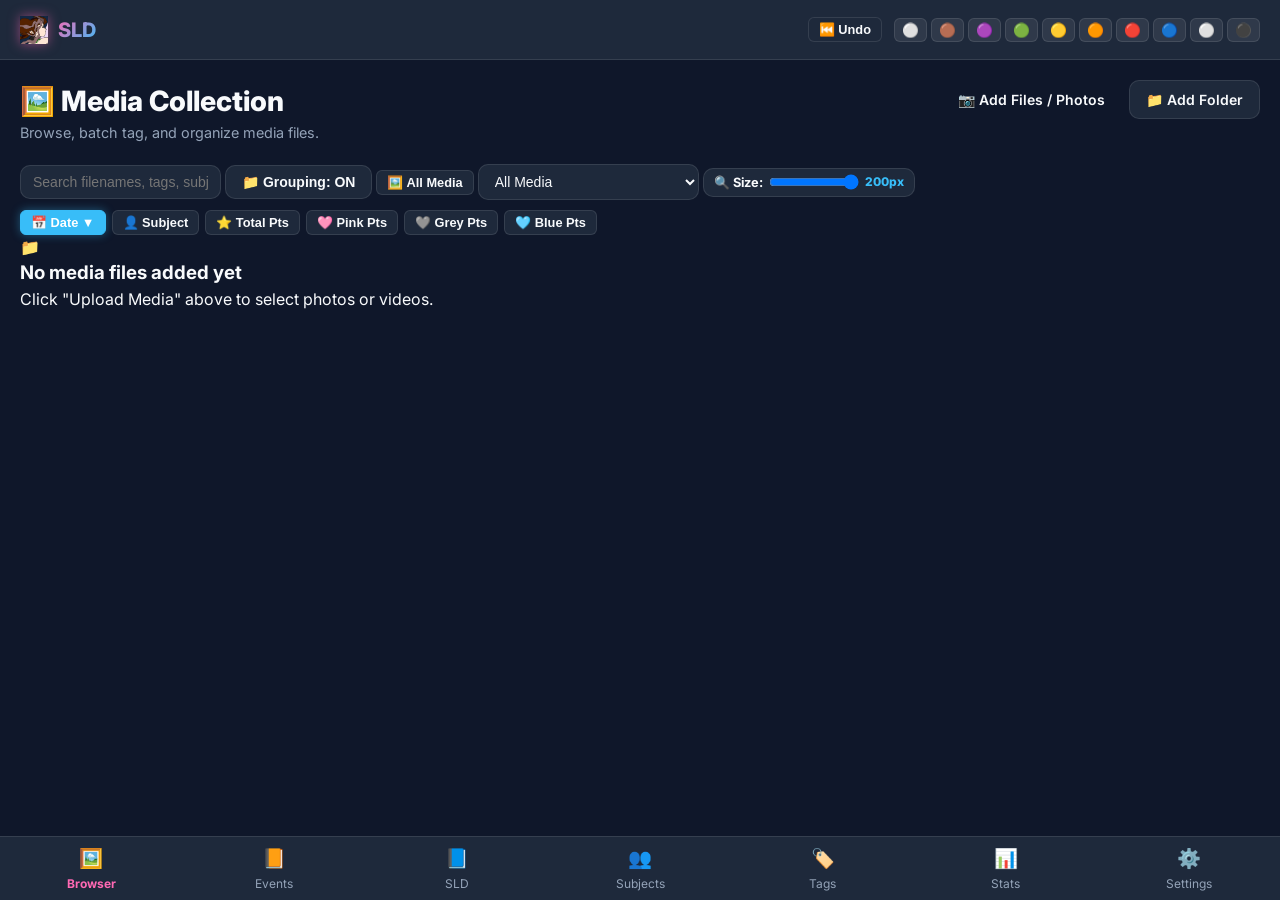
==== index.html @ c41dcfd6 "Bind Spacebar to video play/pause toggle in Lightbox, add Add Files/Photos picker for mobile uploadi" ====
<!DOCTYPE html>
<html lang="en" data-theme="dark">
<head>
  <meta charset="UTF-8">
  <meta name="viewport" content="width=device-width, initial-scale=1.0">
  <title>SLD</title>
  <link rel="icon" type="image/png" href="media/title-icon.png">
  <link rel="manifest" href="manifest.json">
  <meta name="theme-color" content="#0f172a">

  <!-- Google Fonts (Inter) -->
  <link rel="preconnect" href="https://fonts.googleapis.com">
  <link rel="preconnect" href="https://fonts.gstatic.com" crossorigin>
  <link href="https://fonts.googleapis.com/css2?family=Inter:wght@400;500;600;700;800&display=swap" rel="stylesheet">

  <!-- Cropper.js CSS & JS -->
  <link rel="stylesheet" href="https://cdnjs.cloudflare.com/ajax/libs/cropperjs/1.6.1/cropper.min.css">
  <script src="https://cdnjs.cloudflare.com/ajax/libs/cropperjs/1.6.1/cropper.min.js"></script>

  <!-- JSZip -->
  <script src="https://cdnjs.cloudflare.com/ajax/libs/jszip/3.10.1/jszip.min.js"></script>

  <!-- Plotly.js -->
  <script src="https://cdn.plot.ly/plotly-2.27.0.min.js"></script>

  <!-- Application Stylesheet -->
  <link rel="stylesheet" href="css/styles.css">
</head>
<body>

  <!-- Fast 0.5s Attractive Splash Screen Overlay -->
  <div id="splashScreen" class="splash-screen">
    <div class="splash-bg-blur">
      <video src="media/splash-video.mp4" autoplay loop muted playsinline class="splash-bg-video"></video>
    </div>
    <div class="splash-content">
      <img src="media/title-icon.png" class="splash-logo-img" alt="SLD Logo" onerror="this.style.display='none'">
      <div class="splash-title">SLD</div>
      <div class="splash-subtitle">Sex, Love, Dreams</div>
    </div>
  </div>

  <!-- App Header -->
  <header class="app-header">
    <div class="brand-container" id="headerBrandLogo" style="cursor:pointer;" title="SLD Home & Splash Screen">
      <img src="media/title-icon.png" class="brand-logo-img" alt="SLD" style="width:28px; height:28px; object-fit:contain; filter:drop-shadow(0 0 6px rgba(255,105,180,0.5));" onerror="this.onerror=null; this.replaceWith(document.createTextNode('💦'));">
      <div class="brand-title">SLD</div>
    </div>
    <div style="display:flex; align-items:center; gap:12px;">
      <button class="btn btn-secondary btn-sm" id="globalUndoBtn" title="Undo Last Action">⏮️ Undo</button>
      <div id="headerGroupFiltersContainer" style="display:flex; gap:4px; align-items:center;"></div>
    </div>
  </header>

  <!-- Main Content Body -->
  <main class="main-content">

    <!-- 1. MEDIA BROWSER VIEW -->
    <section id="mediaBrowserView" class="view-page active">
      <div class="page-header">
        <div class="page-title-group">
          <h1>🖼️ Media Collection</h1>
          <p>Browse, batch tag, and organize media files.</p>
        </div>
        <div class="page-actions" style="display:flex; gap:8px; flex-wrap:wrap;">
          <label class="btn btn-accent-blue" style="cursor:pointer;" title="Upload individual photos and videos (Works on Mobile & Desktop)">
            📷 Add Files / Photos
            <input type="file" id="mediaFileInput" multiple accept="image/*,video/*" style="display:none;">
          </label>
          <label class="btn btn-secondary" style="cursor:pointer;" title="Upload an entire directory folder (Desktop browsers only)">
            📁 Add Folder
            <input type="file" id="mediaFolderInput" webkitdirectory directory multiple style="display:none;">
          </label>
        </div>
      </div>

      <!-- Media Toolbar Search, Filter & Sort -->
      <div class="media-toolbar">
        <div class="search-filter-group" style="flex-wrap:wrap;">
          <input type="text" id="mediaSearchInput" class="input-text" placeholder="Search filenames, tags, subjects..." style="flex:1; min-width:200px;">
          <button class="btn btn-secondary" id="toggleMediaGroupBtn" title="Toggle grouping by Subject Group">📁 Grouping: ON</button>
          <button class="btn btn-secondary btn-sm" id="aiFilterToggleBtn">🖼️ All Media</button>
          <select id="mediaFilterTagSelect" class="select-input">
            <option value="all">All Media</option>
            <option value="hasBlueEvents">💦 SLD Events</option>
            <option value="pink3">🩷🥇 (3 Pink Hearts)</option>
            <option value="hasSubjects">Has Subject Tags</option>
            <option value="noSubjects">Does not have Subject Tags</option>
          </select>
          <div style="display:inline-flex; align-items:center; gap:6px; background:var(--bg-secondary); border:1px solid var(--border-color); padding:4px 10px; border-radius:var(--radius-md);">
            <span style="font-size:0.8rem; font-weight:700;">🔍 Size:</span>
            <input type="range" id="globalThumbSizeSlider" min="50" max="200" step="5" value="200" style="width:90px; cursor:pointer;">
            <span id="globalThumbSizeVal" style="font-size:0.75rem; font-weight:800; min-width:38px; color:var(--accent-blue);">200px</span>
          </div>
        </div>
        <!-- 3-Deep Cascade Sort Toggle Buttons -->
        <div id="mediaSortButtonsToolbar" style="display:flex; flex-wrap:wrap; gap:6px; margin-top:10px;">
          <button type="button" class="btn btn-secondary btn-sm sort-toggle-btn" data-key="date">📅 Date</button>
          <button type="button" class="btn btn-secondary btn-sm sort-toggle-btn" data-key="subject">👤 Subject</button>
          <button type="button" class="btn btn-secondary btn-sm sort-toggle-btn" data-key="totalPts">⭐ Total Pts</button>
          <button type="button" class="btn btn-secondary btn-sm sort-toggle-btn" data-key="pinkPts">🩷 Pink Pts</button>
          <button type="button" class="btn btn-secondary btn-sm sort-toggle-btn" data-key="greyPts">🩶 Grey Pts</button>
          <button type="button" class="btn btn-secondary btn-sm sort-toggle-btn" data-key="bluePts">🩵 Blue Pts</button>
        </div>
      </div>

      <!-- Sticky Multi-Selection Floating Action Bar with Inline Tagging -->
      <div id="selectionBanner" class="selection-banner-sticky" style="display:none; flex-direction:column; gap:10px; width:95%; max-width:1100px;">
        <div style="display:flex; align-items:center; justify-content:space-between; width:100%; flex-wrap:wrap; gap:8px;">
          <span id="selectedCount" style="font-weight:800; font-size:0.95rem;">0 file(s) selected</span>
          <div class="selection-actions" style="display:flex; align-items:center; gap:8px;">
            <button class="btn btn-secondary btn-sm" id="toggleSelectionAiBtn">🤖 AI</button>
            <div class="dropdown-container" id="mediaBatchMenuContainer" style="position:relative;">
              <button class="btn btn-secondary btn-sm" id="mediaBatchMenuBtn">•••</button>
              <div class="dropdown-menu" id="mediaBatchDropdown" style="display:none; position:absolute; right:0; top:100%; z-index:10; background:var(--bg-card); border:1px solid var(--border-color); border-radius:var(--radius-md); padding:6px; min-width:160px; box-shadow:var(--shadow-md);">
                <button class="btn btn-secondary btn-sm" id="exportSelectedMediaBtn" style="width:100%; text-align:left; margin-bottom:4px;">📥 Export Selected Files</button>
                <button class="btn btn-danger btn-sm" id="deleteSelectedMediaBtn" style="width:100%; text-align:left;">🗑️ Delete Selected</button>
              </div>
            </div>
            <button class="btn btn-secondary btn-sm" id="clearSelectionBtn">✖ Clear Selection</button>
          </div>
        </div>

        <!-- Inline Tagging Fields directly inside Selection Banner -->
        <div style="display:flex; flex-wrap:wrap; gap:8px; width:100%; align-items:center; background:rgba(0,0,0,0.25); padding:8px; border-radius:var(--radius-md);">
          <div class="subject-autocomplete-container" style="flex:1; min-width:120px; position:relative;">
            <input type="text" id="inlineSubjectInput" class="input-text btn-sm" placeholder="+ Subject..." style="width:100%;">
            <div id="inlineSubjectAutocomplete" class="subject-autocomplete-dropdown"></div>
          </div>

          <div class="tag-autocomplete-container" style="flex:1; min-width:120px; position:relative;">
            <input type="text" id="inlineNormalTagInput" class="input-text btn-sm" placeholder="+ Normal Tag..." style="width:100%;">
            <div id="inlineNormalTagAutocomplete" class="tag-autocomplete-dropdown"></div>
          </div>

          <div class="date-autocomplete-container" style="flex:1; min-width:110px; position:relative;">
            <input type="text" id="inlineSldInput" class="input-text btn-sm" placeholder="+ SLD Date..." style="width:100%;">
            <div id="inlineSldAutocomplete" class="date-autocomplete-dropdown"></div>
          </div>

          <div class="subject-autocomplete-container" style="flex:1; min-width:150px; position:relative;">
            <input type="text" id="inlineAlikeInput" class="input-text btn-sm" placeholder="+ 🪞 Alike (Sub::faint)..." style="width:100%;">
            <div id="inlineAlikeAutocomplete" class="subject-autocomplete-dropdown"></div>
          </div>
        </div>

        <div id="selectionInlineTagsChips" style="display:flex; flex-wrap:wrap; gap:6px; width:100%;"></div>
      </div>

      <!-- Popup Modal for Multi-Selection Tagging & Inspection -->
      <div id="multiSelectTagsModal" class="modal-backdrop" style="display:none; align-items:flex-start; padding-top:60px;">
        <div class="modal-card" style="max-width:700px; width:90%; max-height:80vh; display:flex; flex-direction:column;">
          <div class="modal-header">
            <h3>🏷️ Batch Tagging & File Details</h3>
            <button class="btn btn-secondary btn-sm" id="closeMultiSelectTagsBtn">✖ Close</button>
          </div>
          <div class="modal-body" style="overflow-y:auto; flex:1;">
            <div id="selectionTagsPanel"></div>
            
            <div style="margin-top:16px; display:grid; grid-template-columns: repeat(auto-fit, minmax(200px, 1fr)); gap:12px;">
              <div class="form-group">
                <label class="form-label">+ Add SLD Event Date</label>
                <div class="date-autocomplete-container">
                  <input type="text" id="panelSldInput" class="input-text btn-sm" placeholder="e.g. 630 (Enter)..." style="width:100%;">
                  <div id="panelSldAutocomplete" class="date-autocomplete-dropdown"></div>
                </div>
              </div>
              <div class="form-group">
                <label class="form-label">+ Add Subject Tag</label>
                <div class="subject-autocomplete-container">
                  <input type="text" id="panelSubjectInput" class="input-text btn-sm" placeholder="Subject name..." style="width:100%;">
                  <div id="panelSubjectAutocomplete" class="subject-autocomplete-dropdown"></div>
                </div>
              </div>
              <div class="form-group">
                <label class="form-label">+ Add Standard Tag</label>
                <div class="tag-autocomplete-container">
                  <input type="text" id="panelNormalTagInput" class="input-text btn-sm" placeholder="Tag name..." style="width:100%;">
                  <div id="panelNormalTagAutocomplete" class="tag-autocomplete-dropdown"></div>
                </div>
              </div>
            </div>
          </div>
        </div>
      </div>

      <!-- Media Cards Grid -->
      <div class="media-grid" id="mediaGrid"></div>

      <!-- Pagination Footer -->
      <div id="mediaPaginationContainer" class="pagination-footer" style="display:none;">
        <button class="btn btn-secondary btn-sm" id="prevPageBtn">‹ Previous Page</button>
        <span id="paginationInfo" class="text-muted" style="font-size:0.85rem;"></span>
        <button class="btn btn-secondary btn-sm" id="nextPageBtn">Next Page ›</button>
      </div>
    </section>

    <!-- 2. SUBJECTS LIST VIEW (👥 Subjects) -->
    <section id="subjectsView" class="view-page">
      <div class="page-header">
        <div class="page-title-group">
          <h1>👥 Subjects & Profiles</h1>
          <p>Manage individual subject profiles, groups, and rankings.</p>
        </div>
        <div class="page-actions" style="display:flex; gap:10px; align-items:center; flex-wrap:wrap;">
          <button class="btn btn-primary" id="openAddSubjectBtn">+ Add Subject</button>
          <select id="batchSubjectGroupSelect" class="select-input btn-sm" style="display:none; font-size:0.85rem;">
            <option value="">🎨 Change Group for Selected...</option>
          </select>
          <button class="btn btn-secondary btn-sm" id="batchSubjectTagsBtn" style="display:none;">🏷️ Tags</button>
          <div class="dropdown-container" id="subjectBatchMenuContainer" style="display:none; position:relative;">
            <button class="btn btn-secondary btn-sm" id="subjectBatchMenuBtn">•••</button>
            <div class="dropdown-menu" id="subjectBatchDropdown" style="display:none; position:absolute; right:0; top:100%; z-index:10; background:var(--bg-card); border:1px solid var(--border-color); border-radius:var(--radius-md); padding:6px; min-width:150px; box-shadow:var(--shadow-md);">
              <button class="btn btn-danger btn-sm" id="batchDeleteSubjectsBtn" style="width:100%; text-align:left;">🗑️ Delete Selected</button>
            </div>
          </div>
        </div>
      </div>

      <!-- Tab Buttons for Subjects vs. Combos -->
      <div class="tabs-nav" style="display:flex; gap:12px; margin-bottom:20px; border-bottom:2px solid var(--border-color); padding-bottom:8px;">
        <button class="btn btn-secondary btn-md subject-tab-btn active" data-tab="subjects" style="font-size:1rem; font-weight:800; padding:8px 20px;">👥 Subjects</button>
        <button class="btn btn-secondary btn-md subject-tab-btn" data-tab="combos" style="font-size:1rem; font-weight:800; padding:8px 20px;">🫂 Combos</button>
      </div>

      <div class="sorting-toolbar" style="margin-bottom: 20px; display: flex; gap: 8px; flex-wrap: wrap; align-items: center; background: var(--bg-card); padding: 12px; border-radius: var(--radius-md); border: 1px solid var(--border-color);">
        <span class="text-muted" style="font-size:0.85rem; font-weight:700;">Sort by:</span>
        <button class="btn btn-secondary btn-sm subject-sort-btn active" data-sort="name" data-dir="asc">🔤 Name ▲</button>
        <button class="btn btn-secondary btn-sm subject-sort-btn" data-sort="totalPoints" data-dir="desc">🏆 Total Pts</button>
        <button class="btn btn-secondary btn-sm subject-sort-btn" data-sort="eventPoints" data-dir="desc">📅 Event Pts</button>
        <button class="btn btn-secondary btn-sm subject-sort-btn" data-sort="eventDate" data-dir="desc">🗓️ Event Date</button>
        <button class="btn btn-secondary btn-sm subject-sort-btn" data-sort="pink" data-dir="desc">🩷 Pink Pts</button>
        <button class="btn btn-secondary btn-sm subject-sort-btn" data-sort="grey" data-dir="desc">🩶 Grey Pts</button>
        <button class="btn btn-secondary btn-sm subject-sort-btn" data-sort="blue" data-dir="desc">🩵 Blue Pts</button>
        <span id="subjectSelectionCount" style="margin-left:auto; font-size:0.85rem; font-weight:700; color:var(--accent-pink); display:none;"></span>
      </div>

      <div class="subjects-container">
        <!-- Subjects Grid -->
        <div class="media-grid" id="subjectCardsGrid" style="display:grid; grid-template-columns: repeat(auto-fill, minmax(180px, 1fr)); gap: 16px;"></div>

        <!-- 1. Subject Leaderboards Section -->
        <div id="subjectLeaderboardsSection">
          <h2 style="margin-top:40px; margin-bottom:16px; font-size:1.4rem; font-weight:800; border-bottom:1px solid var(--border-color); padding-bottom:8px;">🏆 Subject Leaderboards</h2>
          <div class="leaderboard-grid" style="display:grid; grid-template-columns: repeat(auto-fit, minmax(240px, 1fr)); gap:20px;">
            <div class="leaderboard-card">
              <h3>📘 SLD Points</h3>
              <div id="sldLeaderboard" style="display:flex; flex-direction:column; gap:8px;"></div>
            </div>
            <div class="leaderboard-card">
              <h3>🩷 Pink Hearts</h3>
              <div id="pinkHeartLeaderboard" style="display:flex; flex-direction:column; gap:8px;"></div>
            </div>
            <div class="leaderboard-card">
              <h3>🩶 Grey Hearts</h3>
              <div id="greyHeartLeaderboard" style="display:flex; flex-direction:column; gap:8px;"></div>
            </div>
            <div class="leaderboard-card">
              <h3>🩵 Blue Hearts</h3>
              <div id="blueHeartLeaderboard" style="display:flex; flex-direction:column; gap:8px;"></div>
            </div>
            <div class="leaderboard-card">
              <h3>📙 Event Points</h3>
              <div id="eventPointsLeaderboard" style="display:flex; flex-direction:column; gap:8px;"></div>
            </div>
          </div>
        </div>

        <!-- 2. Companion Leaderboards Section -->
        <div id="comboLeaderboardsSection" style="display:none;">
          <h2 style="margin-top:40px; margin-bottom:16px; font-size:1.4rem; font-weight:800; border-bottom:1px solid var(--border-color); padding-bottom:8px;">⚡ Companion Leaderboards</h2>
          <div class="leaderboard-grid" style="display:grid; grid-template-columns: repeat(auto-fit, minmax(240px, 1fr)); gap:20px;">
            <div class="leaderboard-card">
              <h3>📘 SLD Points</h3>
              <div id="comboSldLb" style="display:flex; flex-direction:column; gap:8px;"></div>
            </div>
            <div class="leaderboard-card">
              <h3>🩷 Pink Hearts</h3>
              <div id="comboPinkLb" style="display:flex; flex-direction:column; gap:8px;"></div>
            </div>
            <div class="leaderboard-card">
              <h3>🩶 Grey Hearts</h3>
              <div id="comboGreyLb" style="display:flex; flex-direction:column; gap:8px;"></div>
            </div>
            <div class="leaderboard-card">
              <h3>🩵 Blue Hearts</h3>
              <div id="comboBlueLb" style="display:flex; flex-direction:column; gap:8px;"></div>
            </div>
            <div class="leaderboard-card">
              <h3>📙 Event Points</h3>
              <div id="comboEventLb" style="display:flex; flex-direction:column; gap:8px;"></div>
            </div>
          </div>
        </div>
      </div>
    </section>

    <!-- 3. SUBJECT DETAILS DRILL-DOWN VIEW -->
    <section id="subjectDetailsView" class="view-page">
      <div id="subjectDetailsContent"></div>
    </section>

    <!-- 4. COMBINATION DETAILS DRILL-DOWN VIEW -->
    <section id="combinationDetailsView" class="view-page">
      <div id="combinationDetailsContent"></div>
    </section>

    <!-- 5. SLD EVENTS LIST VIEW (💦 SLD) -->
    <section id="sldView" class="view-page">
      <div class="page-header">
        <div class="page-title-group">
          <h1>💦 SLD Events</h1>
          <p>Recorded SLD dates, file counts, and heart medal distributions.</p>
        </div>
      </div>

      <!-- Sorting & Filter Toolbar -->
      <div class="sorting-toolbar" style="margin-bottom: 20px; display: flex; gap: 12px; flex-wrap: wrap; align-items: center; background: var(--bg-card); padding: 12px; border-radius: var(--radius-md); border: 1px solid var(--border-color);">
        <span class="text-muted" style="font-size:0.85rem; font-weight:700;">Sort by:</span>
        <button type="button" class="btn btn-secondary btn-sm sld-sort-btn active" data-sort="date" data-dir="desc">📅 Date ▲</button>
        <button type="button" class="btn btn-secondary btn-sm sld-sort-btn" data-sort="files" data-dir="desc">📘 Files</button>
        
        <div style="margin-left:auto; display:flex; align-items:center; gap:8px; min-width:240px;">
          <input type="text" id="sldFilterInput" class="input-text btn-sm" placeholder="🔍 Filter SLD by file, subject, tag..." style="width:100%;">
        </div>
      </div>

      <div id="sldCardsContainer" style="display:flex; flex-wrap:wrap; gap:20px; align-items:flex-start; width:100%;"></div>
    </section>

    <!-- 6. SLD DETAILS DRILL-DOWN VIEW -->
    <section id="sldDetailsView" class="view-page">
      <div id="sldDetailsContent"></div>
    </section>

    <!-- 7. EVENTS LIST VIEW (📙 Events) -->
    <section id="eventsView" class="view-page">
      <div class="page-header">
        <div class="page-title-group">
          <h1>📙 Recorded Events Log</h1>
          <p>Detailed participant counts, action tags, and event notes.</p>
        </div>
        <div class="page-actions">
          <div class="date-autocomplete-container" style="min-width:240px;">
            <input type="text" id="inlineEventDateInput" class="input-text" placeholder="+ Create Event Date (e.g. 630)..." style="width:100%;">
            <div id="inlineEventDateAutocomplete" class="date-autocomplete-dropdown"></div>
          </div>
        </div>
      </div>

      <div class="table-container">
        <table class="data-table">
          <thead>
            <tr>
              <th>Event Date</th>
              <th>Actions</th>
              <th>Participants & 💦 Counts</th>
              <th>Media</th>
              <th style="text-align:right;"></th>
            </tr>
          </thead>
          <tbody id="eventsTableBody"></tbody>
        </table>
      </div>
    </section>

    <!-- 8. EVENT DETAILS DRILL-DOWN VIEW -->
    <section id="eventDetailsView" class="view-page">
      <div id="eventDetailsPageContent"></div>
    </section>

    <!-- 9. STATS ANALYTICS VIEW (📊 Stats) -->
    <section id="statsView" class="view-page">
      <div class="page-header">
        <div class="page-title-group">
          <h1>📊 Derived Data & Analytics</h1>
          <p>Dynamic charts and accumulation analytics.</p>
        </div>
      </div>

      <div class="stats-overview-grid" style="display:grid; grid-template-columns: repeat(auto-fit, minmax(220px, 1fr)); gap:16px; margin-bottom:24px;">
        <div class="stat-card">
          <div class="stat-card-title">Total 🩷🥇 3 Pink Hearts</div>
          <div class="stat-card-number" id="statTotal3Pinks" style="color:var(--accent-pink);">0</div>
        </div>
        <div class="stat-card">
          <div class="stat-card-title">Highest 🩶 Grey Heart Score</div>
          <div id="greyLeaderCard" style="display:flex; align-items:center; gap:12px; margin-top:8px;"></div>
        </div>
      </div>

      <div class="charts-grid" style="display:grid; grid-template-columns: repeat(auto-fit, minmax(400px, 1fr)); gap:20px;">
        <div class="chart-card">
          <h3>🩷 Pink Heart Accumulation Timeline</h3>
          <div id="pinkAccumulationChart" style="height:320px;"></div>
        </div>
        <div class="chart-card">
          <h3>🏆 Top 10 Subject Leaderboard</h3>
          <div id="subjectLeaderboardChart" style="height:320px;"></div>
        </div>
        <div class="chart-card full-width">
          <h3>⚡ Subject Combinations Score</h3>
          <div id="combinationsChart" style="height:320px;"></div>
        </div>
      </div>
    </section>

    <!-- 10. SETTINGS VIEW (⚙️ Settings) -->
    <section id="settingsView" class="view-page">
      <div class="page-header">
        <div class="page-title-group">
          <h1>⚙️ Settings & System Rules</h1>
          <p>Scoring, theme preferences, backup archives, and profiles.</p>
        </div>
      </div>

      <div class="settings-grid" style="display:flex; flex-direction:column; gap:24px; width:100%;">
        <div class="chart-card">
          <h3>🎨 Interface Theme</h3>
          <div class="form-group" style="margin-top:12px;">
            <select id="themeSelect" class="select-input" style="width:100%; max-width:300px;">
              <option value="dark">🌙 Dark Mode</option>
              <option value="midnight">🌌 Midnight Mode</option>
              <option value="light">☀️ Light Mode</option>
            </select>
          </div>
        </div>

        <div class="chart-card">
          <div style="display:flex; align-items:center; justify-content:space-between; flex-wrap:wrap; gap:8px;">
            <h3 style="margin:0;">🏆 Trophy Matrix Values / Limits</h3>
            <span class="subject-stat-badge" style="background:rgba(168,85,247,0.15); color:#c084fc; border:1px solid #c084fc; font-size:0.75rem;">🌐 Synced Across Devices</span>
          </div>
          <div style="display:flex; flex-wrap:wrap; align-items:center; gap:12px; margin-top:12px;">
            <div class="form-group" style="display:flex; flex-direction:column; align-items:center;">
              <label class="form-label" style="font-size:0.8rem; margin-bottom:4px;">🥇 3 Hearts Pts</label>
              <input type="number" step="0.1" id="goldPointValueInput" class="input-text btn-sm" value="1.0" style="width:75px; text-align:center;">
            </div>
            <div class="form-group" style="display:flex; flex-direction:column; align-items:center;">
              <label class="form-label" style="font-size:0.8rem; margin-bottom:4px;">🥇 Max Limit</label>
              <input type="number" id="maxGoldPerHeartInput" class="input-text btn-sm" value="1" style="width:75px; text-align:center;">
            </div>
            <div class="form-group" style="display:flex; flex-direction:column; align-items:center;">
              <label class="form-label" style="font-size:0.8rem; margin-bottom:4px;">🥈 2 Hearts Pts</label>
              <input type="number" step="0.1" id="silverPointValueInput" class="input-text btn-sm" value="0.3" style="width:75px; text-align:center;">
            </div>
            <div class="form-group" style="display:flex; flex-direction:column; align-items:center;">
              <label class="form-label" style="font-size:0.8rem; margin-bottom:4px;">🥈 Max Limit</label>
              <input type="number" id="maxSilverPerHeartInput" class="input-text btn-sm" value="2" style="width:75px; text-align:center;">
            </div>
            <div class="form-group" style="display:flex; flex-direction:column; align-items:center;">
              <label class="form-label" style="font-size:0.8rem; margin-bottom:4px;">🥉 1 Heart Pts</label>
              <input type="number" step="0.1" id="bronzePointValueInput" class="input-text btn-sm" value="0.1" style="width:75px; text-align:center;">
            </div>
            <div class="form-group" style="display:flex; flex-direction:column; align-items:center;">
              <label class="form-label" style="font-size:0.8rem; margin-bottom:4px;">🥉 Max Limit</label>
              <input type="number" id="maxBronzePerHeartInput" class="input-text btn-sm" value="5" style="width:75px; text-align:center;">
            </div>
          </div>
        </div>

        <div class="chart-card">
          <div style="display:flex; align-items:center; justify-content:space-between; flex-wrap:wrap; gap:8px;">
            <h3 style="margin:0;">🪞 Alike Tags & Points Settings</h3>
            <span class="subject-stat-badge" style="background:rgba(168,85,247,0.15); color:#c084fc; border:1px solid #c084fc; font-size:0.75rem;">🌐 Synced Across Devices</span>
          </div>
          <p class="text-muted" style="font-size:0.85rem; margin-top:4px;">Configure percentage points shared to reminded subjects when an Alike tag is attached.</p>
          <div style="display:flex; flex-wrap:wrap; align-items:center; gap:16px; margin-top:12px;">
            <div class="form-group" style="display:flex; flex-direction:column;">
              <label class="form-label" style="font-size:0.8rem; margin-bottom:4px;">Faint Alike Points %</label>
              <input type="number" id="alikeFaintPctInput" class="input-text btn-sm" value="15" style="width:90px; text-align:center;">
            </div>
            <div class="form-group" style="display:flex; flex-direction:column;">
              <label class="form-label" style="font-size:0.8rem; margin-bottom:4px;">Medium Alike Points %</label>
              <input type="number" id="alikeMediumPctInput" class="input-text btn-sm" value="30" style="width:90px; text-align:center;">
            </div>
            <div class="form-group" style="display:flex; flex-direction:column;">
              <label class="form-label" style="font-size:0.8rem; margin-bottom:4px;">Strong Alike Points %</label>
              <input type="number" id="alikeStrongPctInput" class="input-text btn-sm" value="45" style="width:90px; text-align:center;">
            </div>
            <div class="form-group" style="display:flex; flex-direction:column;">
              <label class="form-label" style="font-size:0.8rem; margin-bottom:4px;">Global SLD Points View Mode</label>
              <select id="globalPointsDisplayModeSelect" class="select-input btn-sm" style="min-width:200px;">
                <option value="points">Points Only (e.g. 100 pts)</option>
                <option value="pointsWithAlike">Points (Alikes) (e.g. 100 (15) pts)</option>
                <option value="pointsPlusAlike">Points + Alikes (e.g. 115 pts)</option>
              </select>
            </div>
          </div>
        </div>

        <div class="chart-card">
          <div style="display:flex; align-items:center; justify-content:space-between; flex-wrap:wrap; gap:8px;">
            <h3 style="margin:0;">🏷️ Tag Import Metadata & Prefix Rules</h3>
            <span class="subject-stat-badge" style="background:rgba(168,85,247,0.15); color:#c084fc; border:1px solid #c084fc; font-size:0.75rem;">🌐 Synced Across Devices</span>
          </div>
          <p class="text-muted" style="font-size:0.85rem; margin-top:4px;">Define comma-separated prefix symbols to automatically recognize subjects, normal tags, action tags, hearts, and SLD dates when importing media metadata/tags.</p>
          <div style="display:grid; grid-template-columns: repeat(auto-fit, minmax(180px, 1fr)); gap:12px; margin-top:12px;">
            <div class="form-group">
              <label class="form-label">Subject Tag Prefixes</label>
              <input type="text" id="prefixSubjectInput" class="input-text btn-sm" value="🔴,🟠,🟡,🟢,🔵,🟣,🟤,🖤,⚪">
            </div>
            <div class="form-group">
              <label class="form-label">Normal Tag Prefixes</label>
              <input type="text" id="prefixNormalTagInput" class="input-text btn-sm" value="🧿">
            </div>
            <div class="form-group">
              <label class="form-label">Action Tag Prefixes</label>
              <input type="text" id="prefixActionTagInput" class="input-text btn-sm" value="🧿">
            </div>
            <div class="form-group">
              <label class="form-label">Heart Points Prefixes</label>
              <input type="text" id="prefixHeartInput" class="input-text btn-sm" value="🩷,🩵,🩶">
            </div>
            <div class="form-group">
              <label class="form-label">SLD Tag Prefixes</label>
              <input type="text" id="prefixSldInput" class="input-text btn-sm" value="🪾">
            </div>
          </div>
        </div>

        <div class="chart-card">
          <h3>🖼️ Thumbnail Management</h3>
          <p class="text-muted" style="font-size:0.85rem; margin-top:4px;">Re-generate top-centered cropped 200x200 thumbnails for all media files. Manual custom thumbnails will not be replaced.</p>
          <button class="btn btn-secondary btn-sm" id="regenerateThumbnailsBtn" style="margin-top:10px;">🔄 Regenerate All Thumbnails</button>
        </div>

        <!-- 🌐 Peer-to-Peer Device Sync Card -->
        <div class="chart-card">
          <div style="display:flex; align-items:center; justify-content:space-between; flex-wrap:wrap; gap:12px;">
            <div>
              <h3 style="margin:0;">🌐 Peer-to-Peer Device Sync</h3>
              <p class="text-muted" style="font-size:0.85rem; margin-top:4px;">Connect devices directly over LAN, Wi-Fi, or Tailscale. Sync profiles, settings, tags, events, and media in real time without a server.</p>
            </div>
            <span id="p2pSyncStatusBadge" class="subject-stat-badge" style="background:rgba(255,255,255,0.1); color:var(--text-muted); border:1px solid var(--border-color);">⚪ Disconnected</span>
          </div>

          <div style="display:grid; grid-template-columns: repeat(auto-fit, minmax(220px, 1fr)); gap:16px; margin-top:16px; background:var(--bg-secondary); padding:16px; border-radius:var(--radius-md); border:1px solid var(--border-color);">
            <div>
              <div style="display:flex; align-items:center; justify-content:space-between; margin-bottom:4px;">
                <label class="form-label" style="font-size:0.8rem; margin:0;">Your Device Name</label>
                <span class="subject-stat-badge" style="background:rgba(56,189,248,0.15); color:#38bdf8; border:1px solid #38bdf8; font-size:0.7rem;">📱 Device Specific</span>
              </div>
              <input type="text" id="syncDeviceNameInput" class="input-text btn-sm" value="Device 1" placeholder="e.g. MacBook Pro" style="width:100%;">
            </div>

            <div>
              <label class="form-label" style="font-size:0.8rem; margin-bottom:4px;">Generate Pairing Link / Code</label>
              <button class="btn btn-primary btn-sm" id="generatePairCodeBtn" style="width:100%;">⚡ Generate Pair Code</button>
            </div>

            <div>
              <label class="form-label" style="font-size:0.8rem; margin-bottom:4px;">Connect to Peer Device</label>
              <div style="display:flex; gap:6px;">
                <input type="text" id="connectPeerCodeInput" class="input-text btn-sm" placeholder="Paste Pair Code / Key..." style="flex:1;">
                <button class="btn btn-accent-blue btn-sm" id="connectPeerBtn">🔗 Connect</button>
              </div>
            </div>
          </div>

          <!-- Pair Code Display Box -->
          <div id="pairCodeDisplayArea" style="display:none; margin-top:14px; background:rgba(56,189,248,0.1); border:1px solid #38bdf8; border-radius:var(--radius-md); padding:12px;">
            <div style="font-size:0.85rem; font-weight:800; color:#7dd3fc; margin-bottom:6px;">📋 Share this Pair Code with your second device:</div>
            <div style="display:flex; gap:8px; align-items:center;">
              <input type="text" id="activePairCodeInput" class="input-text btn-sm" readonly style="flex:1; font-family:monospace; font-size:0.8rem; background:rgba(0,0,0,0.5); color:#fff;">
              <button class="btn btn-secondary btn-sm" id="copyPairCodeBtn">📋 Copy</button>
            </div>
            <p class="text-muted" style="font-size:0.75rem; margin-top:6px; margin-bottom:0;">Open SLD on your second device, paste this code under "Connect to Peer Device", and click Connect.</p>
          </div>

          <!-- Connected Peers List -->
          <div style="margin-top:16px;">
            <h4 style="font-size:0.95rem; font-weight:800; margin-bottom:8px;">📱 Connected Devices</h4>
            <div id="connectedPeersList" style="display:flex; flex-direction:column; gap:8px;">
              <p class="text-muted" style="font-size:0.8rem; margin:0;">No devices paired currently.</p>
            </div>
          </div>
        </div>

        <!-- 💾 Storage Allowance & Limits Card -->
        <div class="chart-card">
          <div style="display:flex; align-items:center; justify-content:space-between; flex-wrap:wrap; gap:8px;">
            <h3 style="margin:0;">💾 Device Storage Allowance & Limits</h3>
            <span class="subject-stat-badge" style="background:rgba(56,189,248,0.15); color:#38bdf8; border:1px solid #38bdf8; font-size:0.75rem;">📱 Device Specific</span>
          </div>
          <p class="text-muted" style="font-size:0.85rem; margin-top:4px;">Set maximum IndexedDB disk space allowance for background high-resolution media sync on this device.</p>
          <div style="display:flex; align-items:center; gap:16px; margin-top:12px; flex-wrap:wrap;">
            <div class="form-group" style="min-width:200px;">
              <label class="form-label" style="font-size:0.8rem;">Max Media Storage Limit</label>
              <select id="maxStorageLimitSelect" class="select-input btn-sm">
                <option value="1">1 GB</option>
                <option value="2">2 GB</option>
                <option value="5" selected>5 GB</option>
                <option value="10">10 GB</option>
                <option value="50">50 GB</option>
                <option value="unlimited">Unlimited (No Limit)</option>
              </select>
            </div>
            <div style="flex:1; min-width:220px; background:var(--bg-secondary); border:1px solid var(--border-color); border-radius:var(--radius-md); padding:10px 14px;">
              <div style="display:flex; justify-content:space-between; font-size:0.8rem; font-weight:700; margin-bottom:4px;">
                <span>Disk Usage:</span>
                <span id="storageUsageText" style="color:var(--accent-pink);">Calculating...</span>
              </div>
              <div style="background:rgba(0,0,0,0.3); border-radius:6px; height:8px; overflow:hidden;">
                <div id="storageUsageBar" style="width:0%; height:100%; background:linear-gradient(90deg, var(--accent-blue), var(--accent-pink)); transition:width 0.3s ease;"></div>
              </div>
            </div>
          </div>
        </div>

        <!-- 📱 Progressive Web App (PWA) & Auto-Updates Card -->
        <div class="chart-card">
          <div style="display:flex; align-items:center; justify-content:space-between; flex-wrap:wrap; gap:8px;">
            <h3 style="margin:0;">📱 Progressive Web App (PWA) & Updates</h3>
            <span class="subject-stat-badge" style="background:rgba(56,189,248,0.15); color:#38bdf8; border:1px solid #38bdf8; font-size:0.75rem;">📱 Device Specific</span>
          </div>
          <p class="text-muted" style="font-size:0.85rem; margin-top:4px;">Install SLD as a standalone desktop/mobile app and manage automatic version updates.</p>
          <div style="display:flex; align-items:center; justify-content:space-between; flex-wrap:wrap; gap:16px; margin-top:12px; background:var(--bg-secondary); padding:12px 16px; border-radius:var(--radius-md); border:1px solid var(--border-color);">
            <div style="display:flex; align-items:center; gap:10px;">
              <input type="checkbox" id="autoUpdateToggle" style="width:18px; height:18px; cursor:pointer;" checked>
              <label for="autoUpdateToggle" style="font-size:0.85rem; font-weight:700; cursor:pointer;">🔄 Automatically update on app launch</label>
            </div>
            <div style="display:flex; gap:8px; align-items:center;">
              <button class="btn btn-secondary btn-sm" id="checkForUpdatesBtn">🚀 Check for Updates</button>
              <button class="btn btn-primary btn-sm" id="installPwaBtn" style="display:none;">📲 Install App</button>
            </div>
          </div>
        </div>

        <!-- 📜 System Error Logs & Diagnostics Card -->
        <div class="chart-card">
          <div style="display:flex; align-items:center; justify-content:space-between; flex-wrap:wrap; gap:8px;">
            <div style="display:flex; align-items:center; gap:10px;">
              <h3 style="margin:0;">📜 System Error Logs & Diagnostics</h3>
              <span id="errorLogCountBadge" class="badge" style="background:rgba(239,68,68,0.2); color:#f87171; border:1px solid #ef4444; font-size:0.75rem;">0 errors</span>
            </div>
            <span class="subject-stat-badge" style="background:rgba(56,189,248,0.15); color:#38bdf8; border:1px solid #38bdf8; font-size:0.75rem;">📱 Device Specific</span>
          </div>
          <p class="text-muted" style="font-size:0.85rem; margin-top:4px;">Automatically captures runtime JavaScript errors, failed promises, and stack tracebacks for easy copy-pasting & debugging.</p>

          <div style="margin-top:12px;">
            <div id="systemErrorLogsContainer" style="max-height:220px; overflow-y:auto; background:rgba(0,0,0,0.5); border:1px solid var(--border-color); border-radius:var(--radius-md); padding:12px; font-family:monospace; font-size:0.78rem; color:#fca5a5; white-space:pre-wrap; word-break:break-word;">
              No runtime errors recorded on this device.
            </div>

            <div style="display:flex; gap:10px; margin-top:10px; flex-wrap:wrap;">
              <button class="btn btn-secondary btn-sm" id="copyErrorLogsBtn">📋 Copy Error Log</button>
              <button class="btn btn-danger btn-sm" id="clearErrorLogsBtn">🗑️ Clear Error Log</button>
            </div>
          </div>
        </div>

        <div class="chart-card">
          <h3>🖼️ Collections Manager</h3>
          <p class="text-muted" style="font-size:0.85rem; margin-top:4px;">Manage, export, import, duplicate, or drag-and-merge media collections.</p>
          <div style="display:flex; gap:10px; margin-top:12px; margin-bottom:8px; flex-wrap:wrap;">
            <button class="btn btn-primary btn-sm" id="createNewCollectionBtn">+ New Collection</button>
            <button class="btn btn-secondary btn-sm" id="exportCollectionZipBtn">💾 Save Collection Archive (.zip)</button>
            <label class="btn btn-secondary btn-sm" style="cursor:pointer;">
              📥 Add Collection Archive (.zip)
              <input type="file" id="importCollectionFileInput" accept=".zip,.7z" style="display:none;">
            </label>
          </div>
          <p class="text-muted" style="font-size:0.75rem; color:var(--text-muted); margin-bottom:12px;">⚠️ <em>Packaging takes time for large datasets. The download window may take minutes to appear.</em></p>
          <div id="collectionsListContainer" style="margin-top:12px;"></div>
        </div>

        <div class="chart-card">
          <h3>📁 Profile Manager</h3>
          <p class="text-muted" style="font-size:0.85rem; margin-top:4px;">Backup & import full workspace settings, duplicate, or drag-to-merge profiles.</p>
          <div style="display:flex; gap:10px; margin-top:12px; margin-bottom:8px; flex-wrap:wrap;">
            <button class="btn btn-primary btn-sm" id="createNewProfileBtn">+ New Profile</button>
            <button class="btn btn-secondary btn-sm" id="exportDataSettingsBtn">💾 Backup Profile (.zip)</button>
            <label class="btn btn-accent-blue btn-sm" style="cursor:pointer;">
              📥 Import Profile (.zip)
              <input type="file" id="importDataSettingsFileInput" accept=".zip,.7z,.json" style="display:none;">
            </label>
          </div>
          <p class="text-muted" style="font-size:0.75rem; color:var(--text-muted); margin-bottom:12px;">⚠️ <em>Packaging takes time for large datasets. The download window may take minutes to appear.</em></p>
          <div id="profilesListContainer" style="margin-top:12px;"></div>
        </div>
      </div>
    </section>

    <!-- Archive Packaging Progress Modal -->
    <div id="archiveProgressModal" class="modal-backdrop" style="display:none;">
      <div class="modal-card" style="max-width:450px; width:90%; text-align:center; padding:24px;">
        <div style="font-size:2.5rem; margin-bottom:12px;" id="archiveProgressSpinner">📦</div>
        <h3 id="archiveProgressTitle" style="font-weight:800; margin-bottom:8px;">Packaging Archive...</h3>
        <p class="text-muted" id="archiveProgressMessage" style="font-size:0.85rem; margin-bottom:16px;">Preparing files for packaging. Please wait...</p>
        <div style="background:var(--bg-secondary); border-radius:var(--radius-md); height:12px; overflow:hidden; border:1px solid var(--border-color); margin-bottom:12px;">
          <div id="archiveProgressBar" style="width:0%; height:100%; background:linear-gradient(90deg, var(--accent-pink), var(--accent-blue)); transition:width 0.2s ease;"></div>
        </div>
        <div id="archiveProgressPercent" style="font-weight:800; font-size:1rem; color:var(--accent-blue);">0%</div>
        <p class="text-muted" style="font-size:0.75rem; margin-top:12px; margin-bottom:0;">⚠️ Packaging takes time for large datasets. The download prompt will appear once completed.</p>
      </div>
    </div>

    <!-- Media Upload Progress Modal -->
    <div id="uploadProgressModal" class="modal-backdrop" style="display:none; z-index:10000;">
      <div class="modal-card" style="max-width:450px; width:90%; text-align:center; padding:24px;">
        <div style="font-size:2.5rem; margin-bottom:12px; animation: pulse 1.5s infinite;">📤</div>
        <h3 id="uploadProgressTitle" style="font-weight:800; margin-bottom:8px;">Uploading Media Files...</h3>
        <p class="text-muted" id="uploadProgressMessage" style="font-size:0.85rem; margin-bottom:16px;">Scanning and importing selected files...</p>
        <div style="background:var(--bg-secondary); border-radius:var(--radius-md); height:14px; overflow:hidden; border:1px solid var(--border-color); margin-bottom:12px;">
          <div id="uploadProgressBar" style="width:0%; height:100%; background:linear-gradient(90deg, var(--accent-blue), var(--accent-pink)); transition:width 0.15s ease;"></div>
        </div>
        <div id="uploadProgressPercent" style="font-weight:800; font-size:1.1rem; color:var(--accent-pink);">0%</div>
        <p class="text-muted" style="font-size:0.75rem; margin-top:12px; margin-bottom:0;">Processing media & generating thumbnails...</p>
      </div>
    </div>

    <!-- 11. TAGS LIST VIEW (🏷️ Tags) -->
    <section id="tagsView" class="view-page">
      <div class="page-header">
        <div class="page-title-group">
          <h1>🏷️ Tags & Actions</h1>
          <p>Browse action tags (1-12) and established normal tags.</p>
        </div>
      </div>

      <div class="chart-card" style="margin-bottom:24px;">
        <h3>👄 Zodiacs</h3>
        <div id="actionTagsContainer" style="display:flex; flex-wrap:wrap; gap:8px; margin-top:12px;"></div>
      </div>

      <div class="chart-card">
        <h3>🏷️ Normal Tags</h3>
        <div id="normalTagsContainer" style="display:flex; flex-wrap:wrap; gap:8px; margin-top:12px;"></div>
      </div>
    </section>

    <!-- 12. TAG DETAILS DRILL-DOWN VIEW -->
    <section id="tagDetailsView" class="view-page">
      <div id="tagDetailsContent"></div>
    </section>

  </main>

  <!-- Bottom Navigation Bar -->
  <nav class="bottom-nav" id="bottomNavBar">
    <div class="nav-item active" data-view="mediaBrowserView">
      <span class="nav-icon">🖼️</span>
      <span>Browser</span>
    </div>
    <div class="nav-item" data-view="eventsView">
      <span class="nav-icon">📙</span>
      <span>Events</span>
    </div>
    <div class="nav-item" data-view="sldView">
      <span class="nav-icon">📘</span>
      <span>SLD</span>
    </div>
    <div class="nav-item" data-view="subjectsView">
      <span class="nav-icon">👥</span>
      <span>Subjects</span>
    </div>
    <div class="nav-item" data-view="tagsView">
      <span class="nav-icon">🏷️</span>
      <span>Tags</span>
    </div>
    <div class="nav-item" data-view="statsView">
      <span class="nav-icon">📊</span>
      <span>Stats</span>
    </div>
    <div class="nav-item" data-view="settingsView">
      <span class="nav-icon">⚙️</span>
      <span>Settings</span>
    </div>
  </nav>

  <!-- MODALS -->

  <!-- Fullscreen Lightbox Modal -->
  <div id="lightboxModal" class="lightbox-modal">
    <div class="lightbox-header">
      <div id="lightboxTitle" style="font-weight:700; color:#fff;"></div>
      <div style="display:flex; align-items:center; gap:12px;">
        <button class="btn btn-secondary btn-sm" id="lbDownloadOriginalBtn">📥 Download Original</button>
        <button class="btn btn-secondary btn-sm" id="lbEditThumbnailBtn">✂️ Edit Thumbnail</button>
        <span id="lightboxCounter" class="text-muted" style="font-size:0.85rem;"></span>
        <button class="btn btn-secondary btn-sm" id="closeLightboxBtn">✖ Close</button>
      </div>
    </div>

    <!-- Non-Destructive Editing Suite Toolbar -->
    <div class="lightbox-editor-toolbar" id="lightboxEditorToolbar">
      <button class="btn btn-secondary btn-sm" id="lbRotateLeftBtn">↩️ Rotate Left</button>
      <button class="btn btn-secondary btn-sm" id="lbRotateRightBtn">↪️ Rotate Right</button>
      <button class="btn btn-secondary btn-sm" id="lbOpenCropModalBtn">✂️ Crop</button>
      <button class="btn btn-secondary btn-sm" id="lbAiToggleBtn">🤖 AI</button>
      <button class="btn btn-secondary btn-sm" id="lbSetAvatarBtn" style="display:none; color:var(--accent-pink); font-weight:700;">👤 Use as Avatar</button>
      <button class="btn btn-secondary btn-sm" id="lbResetCropBtn" style="display:none; color:#ef4444;">🔄 Clear Crop</button>
      <button class="btn btn-secondary btn-sm" id="lbToggleVideoClipperBtn" style="display:none;">✂️ Video Clipper (A-B)</button>
    </div>

    <!-- Video Clipper Panel -->
    <div class="video-clipper-panel" id="videoClipperPanel" style="display:none;">
      <div class="clipper-slider-group">
        <span class="clipper-handle-label"><strong>Start (A):</strong> <span id="clipStartVal">0.0s</span></span>
        <input type="range" id="clipStartSlider" min="0" max="100" value="0" step="0.1" style="flex:1;">
      </div>
      <div class="clipper-slider-group">
        <span class="clipper-handle-label"><strong>End (B):</strong> <span id="clipEndVal">10.0s</span></span>
        <input type="range" id="clipEndSlider" min="0" max="100" value="10" step="0.1" style="flex:1;">
      </div>
    </div>

    <div class="lightbox-content-wrapper" id="lightboxContentWrapper">
      <button class="lightbox-nav-btn prev" id="lbPrevBtn">‹</button>
      <div class="lightbox-media-container" id="lightboxMediaContainer"></div>
      <button class="lightbox-nav-btn next" id="lbNextBtn">›</button>

      <!-- Floating Heart Overlay for Fullscreen Mode -->
      <div class="floating-heart-overlay" id="floatingHeartOverlay" style="display:none;">
        <button class="heart-toggle-btn btn-sm" id="flPinkBtn">🩷</button>
        <button class="heart-toggle-btn btn-sm" id="flGreyBtn">🩶</button>
        <button class="heart-toggle-btn btn-sm" id="flBlueBtn">🩵</button>
      </div>
    </div>

    <!-- Categorized Lightbox Footer -->
    <div class="lightbox-footer">
      <div style="display:grid; grid-template-columns: repeat(auto-fit, minmax(240px, 1fr)); gap:16px;">
        <!-- Subjects Section -->
        <div>
          <div style="font-weight:700; font-size:0.85rem; margin-bottom:6px;">👥 Subjects</div>
          <div class="subject-autocomplete-container" style="margin-bottom:8px;">
            <input type="text" id="lbSubjectInput" class="input-text btn-sm" placeholder="+ Add / create subject..." style="width:100%;">
            <div id="lbSubjectAutocomplete" class="subject-autocomplete-dropdown"></div>
          </div>
          <div id="lbSubjectsContainer"></div>
        </div>

        <!-- SLDs Section -->
        <div>
          <div style="font-weight:700; font-size:0.85rem; margin-bottom:6px;">📘 SLDs</div>
          <div class="date-autocomplete-container" style="margin-bottom:8px;">
            <input type="text" id="lbSldInput" class="input-text btn-sm" placeholder="+ Add SLD Date (e.g. 630)..." style="width:100%;">
            <div id="lbSldAutocomplete" class="date-autocomplete-dropdown"></div>
          </div>
          <div id="lbBlueEventsList"></div>
        </div>

        <!-- Events Section -->
        <div>
          <div style="font-weight:700; font-size:0.85rem; margin-bottom:6px;">📙 Events</div>
          <select id="lbEventSelect" class="select-input btn-sm" style="width:100%; margin-bottom:8px;">
            <option value="">+ Assign Existing Event...</option>
          </select>
          <div id="lbEventsContainer"></div>
        </div>

        <!-- Standard Tags Section -->
        <div>
          <div style="font-weight:700; font-size:0.85rem; margin-bottom:6px;">🏷️ Tags</div>
          <div class="tag-autocomplete-container" style="margin-bottom:8px;">
            <input type="text" id="lbNormalTagInput" class="input-text btn-sm" placeholder="+ Add tag (Enter)..." style="width:100%;">
            <div id="lbNormalTagAutocomplete" class="tag-autocomplete-dropdown"></div>
          </div>
          <div id="lbNormalTagsContainer"></div>
        </div>
      </div>
    </div>
  </div>

  <!-- Event Creation Wizard Modal -->
  <div id="createEventWizardModal" class="modal-backdrop">
    <div class="modal-card">
      <div class="modal-header">
        <h3>Create Event (<span id="wizardDateTagTitle"></span>)</h3>
      </div>
      <div class="modal-body">
        <div class="form-group">
          <label class="form-label">Participants (Select at least 2 subjects required)</label>
          <div class="subject-autocomplete-container" style="margin-bottom:10px;">
            <input type="text" id="wizardSubjectInput" class="input-text" placeholder="+ Search / add subject..." style="width:100%;">
            <div id="wizardSubjectAutocomplete" class="subject-autocomplete-dropdown"></div>
          </div>
          <div id="wizardParticipantsList"></div>
        </div>

        <div class="form-group">
          <label class="form-label">Action Tag (Select 1 of 12)</label>
          <div id="wizardActionButtonsGrid" class="action-buttons-grid"></div>
        </div>

        <div class="form-group">
          <label class="form-label">Event Notes</label>
          <input type="text" id="wizardNotesInput" class="input-text" placeholder="Description / notes..." style="width:100%;">
        </div>
      </div>
      <div class="modal-footer">
        <button class="btn btn-secondary" id="cancelWizardBtn">Cancel</button>
        <button class="btn btn-primary" id="saveWizardBtn">Create Event</button>
      </div>
    </div>
  </div>

  <!-- Subject Groups Manager Modal -->
  <div id="manageGroupsModal" class="modal-backdrop">
    <div class="modal-card" style="max-width:550px;">
      <div class="modal-header">
        <h3>🎨 Subject Groups & Color Priority</h3>
        <button class="btn btn-secondary btn-sm" id="closeManageGroupsBtn">✖</button>
      </div>
      <div class="modal-body">
        <p class="text-muted" style="font-size:0.85rem; margin-bottom:12px;">Drag to reorder group color priority. The highest group determines card border color when a file has multiple subjects.</p>
        <div id="groupsListContainer" style="max-height:300px; overflow-y:auto; margin-bottom:16px;"></div>

        <div style="display:flex; gap:8px;">
          <input type="text" id="newCustomGroupNameInput" class="input-text" placeholder="+ New Custom Group Name..." style="flex:1;">
          <button class="btn btn-primary" id="addCustomGroupBtn">Add Group</button>
        </div>
      </div>
    </div>
  </div>

  <!-- Avatar Photo Picker Modal -->
  <div id="avatarPickerModal" class="modal-backdrop">
    <div class="modal-card" style="max-width:700px;">
      <div class="modal-header">
        <h3>Select Photo for Avatar Crop</h3>
        <button class="btn btn-secondary btn-sm" id="closeAvatarPickerBtn">✖</button>
      </div>
      <div class="modal-body">
        <div class="media-grid" id="avatarPickerMediaGrid" style="max-height:400px; overflow-y:auto;"></div>
      </div>
    </div>
  </div>

  <!-- Cropper Modal -->
  <div id="cropperModal" class="modal-backdrop">
    <div class="modal-card" style="max-width:700px;">
      <div class="modal-header">
        <h3 id="cropperModalTitle">Crop Image / Thumbnail</h3>
        <button class="btn btn-secondary btn-sm" id="closeCropperModalBtn">✖</button>
      </div>
      <div class="modal-body">
        <div id="videoSeekerContainer" style="display:none; margin-bottom:12px; background:var(--bg-primary); padding:12px; border-radius:var(--radius-md);">
          <label class="form-label" style="display:flex; justify-space-between;">
            <span>🎞️ Seek Video Frame:</span>
            <span id="videoCurrentTimeLabel">0.0s</span>
          </label>
          <input type="range" id="videoSeekerSlider" min="0" max="100" value="0" step="0.1" style="width:100%;">
          <video id="cropperHiddenVideo" style="display:none;" preload="auto"></video>
        </div>

        <div style="max-height:450px; overflow:hidden;">
          <img id="cropperImage" src="" style="max-width:100%; display:block;" alt="Crop image">
        </div>
      </div>
      <div class="modal-footer">
        <button class="btn btn-secondary" id="cancelCropBtn">Cancel</button>
        <button class="btn btn-primary" id="saveCropBtn">Save Crop</button>
      </div>
    </div>
  </div>

  <!-- Interactive Crop Framing Modal for Lightbox Viewer -->
  <div id="lightboxCropModal" class="modal-backdrop">
    <div class="modal-card" style="max-width:850px;">
      <div class="modal-header">
        <h3>✂️ Non-Destructive Crop Framing</h3>
        <div style="display:flex; align-items:center; gap:8px;">
          <label style="font-size:0.85rem; font-weight:600;">Ratio:</label>
          <select id="cropModalRatioSelect" class="select-input btn-sm">
            <option value="free">Freeform (Resizable)</option>
            <option value="screen">Screen Ratio</option>
            <option value="1:1">1:1 Square</option>
            <option value="4:3">4:3 Standard</option>
            <option value="16:9">16:9 Widescreen</option>
            <option value="custom">Custom Ratio...</option>
          </select>
          <button class="btn btn-secondary btn-sm" id="closeCropModalBtn">✖</button>
        </div>
      </div>
      <div class="modal-body" style="text-align:center;">
        <div id="cropModalVideoSeeker" style="display:none; margin-bottom:12px; background:var(--bg-primary); padding:10px; border-radius:var(--radius-md);">
          <span class="text-muted" style="font-size:0.85rem;">Seek Video Frame: <span id="cropVideoTimeLabel">0.5s</span></span>
          <input type="range" id="cropVideoSeekerSlider" min="0" max="100" value="0.5" step="0.1" style="width:100%;">
          <video id="cropModalHiddenVideo" style="display:none;"></video>
        </div>
        <div style="max-height:55vh; overflow:hidden; display:flex; justify-content:center; align-items:center; background:#000; border-radius:var(--radius-md);">
          <img id="cropModalImage" src="" style="max-width:100%; display:block;" alt="Crop image preview">
        </div>
      </div>
      <div class="modal-footer" style="justify-content:space-between;">
        <button class="btn btn-danger" id="cropModalClearBtn">🗑️ Clear Custom Crop</button>
        <div>
          <button class="btn btn-secondary" id="cancelCropModalBtn">Cancel</button>
          <button class="btn btn-primary" id="confirmCropModalBtn">Save Crop Framing</button>
        </div>
      </div>
    </div>
  </div>

  <!-- Full Leaderboard Rank Modal -->
  <div id="leaderboardModal" class="modal-backdrop">
    <div class="modal-card" style="max-width:650px; width:90%;">
      <div class="modal-header">
        <h3 id="leaderboardModalTitle">🏆 Full Leaderboard Rankings</h3>
        <button class="btn btn-secondary btn-sm" id="closeLeaderboardModalBtn">✖</button>
      </div>
      <div class="modal-body" style="max-height:65vh; overflow-y:auto; padding:16px;">
        <div id="leaderboardModalContent" style="display:flex; flex-direction:column; gap:8px;"></div>
      </div>
    </div>
  </div>

  <!-- Add Subject Modal -->
  <div id="addSubjectModal" class="modal-backdrop">
    <div class="modal-card">
      <div class="modal-header">
        <h3>Add New Subject</h3>
      </div>
      <div class="modal-body">
        <div class="form-group">
          <label class="form-label">Subject Name</label>
          <input type="text" id="subjectNameInput" class="input-text" placeholder="e.g. Mark, Jenny" style="width:100%;">
        </div>
      </div>
      <div class="modal-footer">
        <button class="btn btn-secondary" id="cancelAddSubjectBtn">Cancel</button>
        <button class="btn btn-primary" id="saveSubjectBtn">Save Subject</button>
      </div>
    </div>
  </div>

  <!-- Main Application Script -->
  <script src="js/app_bundled.js"></script>
</body>
</html>
---- css/styles.css ----
/* Core Design Tokens */
:root {
  --bg-primary: #0f172a;
  --bg-secondary: #1e293b;
  --bg-card: rgba(30, 41, 59, 0.7);
  --text-primary: #f8fafc;
  --text-secondary: #94a3b8;
  --text-muted: #64748b;
  --border-color: rgba(255, 255, 255, 0.1);
  --accent-pink: #ff69b4;
  --accent-blue: #38bdf8;
  --radius-sm: 6px;
  --radius-md: 10px;
  --radius-lg: 16px;
  --shadow-sm: 0 2px 4px rgba(0, 0, 0, 0.1);
  --shadow-md: 0 4px 12px rgba(0, 0, 0, 0.2);
  --shadow-lg: 0 8px 24px rgba(0, 0, 0, 0.3);
  --thumb-size: 200px;
}

[data-theme="midnight"] {
  --bg-primary: #020617;
  --bg-secondary: #0f172a;
  --bg-card: rgba(15, 23, 42, 0.8);
  --text-primary: #f1f5f9;
  --text-secondary: #64748b;
  --border-color: rgba(255, 255, 255, 0.07);
}

[data-theme="light"] {
  --bg-primary: #f8fafc;
  --bg-secondary: #ffffff;
  --bg-card: rgba(255, 255, 255, 0.9);
  --text-primary: #0f172a;
  --text-secondary: #475569;
  --text-muted: #94a3b8;
  --border-color: rgba(0, 0, 0, 0.1);
}

* { box-sizing: border-box; margin: 0; padding: 0; }
body {
  font-family: 'Inter', -apple-system, BlinkMacSystemFont, sans-serif;
  background-color: var(--bg-primary);
  color: var(--text-primary);
  line-height: 1.5;
  min-height: 100vh;
  padding-bottom: 80px;
}

/* Table Borders & Formatting */
.data-table {
  width: 100%;
  border-collapse: collapse !important;
  margin-top: 12px;
}

.data-table th,
.data-table td {
  padding: 12px 14px;
  text-align: left;
  border: 1px solid var(--border-color) !important;
  font-size: 0.85rem;
}

.data-table th {
  background: var(--bg-secondary);
  font-weight: 700;
  color: var(--text-secondary);
}

.data-table tr:nth-child(even) {
  background: rgba(255, 255, 255, 0.02);
}

.data-table tr:hover {
  background: rgba(255, 255, 255, 0.05);
}

/* SLD Table Mini Thumbnails */
.sld-table-thumb-group {
  display: flex;
  flex-wrap: wrap;
  gap: 4px;
  align-items: center;
}

.sld-mini-thumb-wrap {
  width: 36px !important;
  height: 36px !important;
  min-width: 36px !important;
  min-height: 36px !important;
  max-width: 36px !important;
  max-height: 36px !important;
  border-radius: 4px !important;
  overflow: hidden;
  display: inline-block;
  cursor: pointer;
  border: 1px solid var(--border-color);
}

.sld-mini-thumb-wrap img,
.sld-mini-thumb-wrap video,
.sld-mini-thumb {
  width: 36px !important;
  height: 36px !important;
  min-width: 36px !important;
  min-height: 36px !important;
  max-width: 36px !important;
  max-height: 36px !important;
  object-fit: cover !important;
  display: block;
}

/* App Header */
.app-header {
  height: 60px;
  background-color: var(--bg-secondary);
  border-bottom: 1px solid var(--border-color);
  display: flex;
  align-items: center;
  justify-content: space-between;
  padding: 0 20px;
  position: sticky;
  top: 0;
  z-index: 100;
}

.brand-container {
  display: flex;
  align-items: center;
  gap: 10px;
}

.brand-title {
  font-weight: 800;
  font-size: 1.25rem;
  background: linear-gradient(135deg, var(--accent-pink), var(--accent-blue));
  -webkit-background-clip: text;
  -webkit-text-fill-color: transparent;
}

/* Main Layout */
.main-content {
  max-width: 1400px;
  margin: 0 auto;
  padding: 20px;
}

.view-page { display: none; }
.view-page.active { display: block; animation: fadeIn 0.3s ease-in-out; }

@keyframes fadeIn {
  from { opacity: 0; transform: translateY(6px); }
  to { opacity: 1; transform: translateY(0); }
}

.page-header {
  display: flex;
  justify-content: space-between;
  align-items: flex-start;
  margin-bottom: 20px;
  flex-wrap: wrap;
  gap: 16px;
}

.page-title-group h1 { font-size: 1.75rem; font-weight: 800; }
.page-title-group p { color: var(--text-secondary); font-size: 0.9rem; }

/* Buttons & Controls */
.btn {
  display: inline-flex; align-items: center; justify-content: center;
  gap: 8px; padding: 8px 16px; border-radius: var(--radius-md);
  font-weight: 600; font-size: 0.875rem; cursor: pointer; border: none;
  transition: all 0.2s ease;
}

.btn-primary { background: var(--accent-pink); color: #fff; }
.btn-primary:hover { opacity: 0.9; transform: translateY(-1px); }

.btn-secondary { background: var(--bg-secondary); color: var(--text-primary); border: 1px solid var(--border-color); }
.btn-secondary:hover { background: rgba(255, 255, 255, 0.1); }

.btn-danger { background: #ef4444; color: #fff; }
.btn-sm { padding: 4px 10px; font-size: 0.8rem; border-radius: var(--radius-sm); }

.input-text, .select-input {
  background: var(--bg-secondary); color: var(--text-primary);
  border: 1px solid var(--border-color); border-radius: var(--radius-md);
  padding: 8px 12px; font-size: 0.875rem; outline: none;
}

/* Media Cards & Grid */
.media-grid {
  display: grid;
  grid-template-columns: repeat(auto-fill, minmax(var(--thumb-size, 200px), 1fr));
  gap: 16px;
}

.media-card {
  position: relative; aspect-ratio: 1; border-radius: var(--radius-md);
  overflow: hidden; background: var(--bg-secondary);
  border: 2px solid transparent; cursor: pointer;
  transition: all 0.2s ease;
  width: var(--thumb-size, 200px);
  height: var(--thumb-size, 200px);
}

.media-card:hover { transform: translateY(-3px); box-shadow: var(--shadow-md); }
.media-card.selected { border-color: var(--accent-pink); box-shadow: 0 0 12px rgba(255, 105, 180, 0.5); }

.media-thumbnail, .subject-avatar, .subject-card img, .sld-mini-thumb {
  width: 100%;
  height: 100%;
  object-fit: cover !important;
  object-position: top center !important;
}

.subject-avatar-lg {
  width: 200px !important;
  height: 200px !important;
  min-width: 200px !important;
  min-height: 200px !important;
  max-width: 200px !important;
  max-height: 200px !important;
  border-radius: var(--radius-lg) !important;
  object-fit: cover !important;
  object-position: top center !important;
  border: 3px solid var(--border-color);
  flex-shrink: 0;
  box-shadow: var(--shadow-md);
}

.media-card-overlay {
  position: absolute; inset: 0;
  background: linear-gradient(to top, rgba(0,0,0,0.85) 0%, transparent 60%);
  display: flex; flex-direction: column; justify-content: flex-end;
  padding: calc(var(--thumb-size, 200px) * 0.04 + 2px);
  opacity: 0.95; transition: opacity 0.2s ease;
}

.media-card-badges {
  display: flex; flex-wrap: wrap; gap: 3px;
}
.heart-badge {
  font-size: clamp(0.5rem, calc(var(--thumb-size, 200px) * 0.07), 0.75rem);
  font-weight: 700;
  padding: calc(var(--thumb-size, 200px) * 0.01 + 1px) calc(var(--thumb-size, 200px) * 0.02 + 2px);
  border-radius: var(--radius-sm);
  background: rgba(0,0,0,0.7);
}

.heart-toggle-group-row button, .heart-toggle-group-row span {
  font-size: clamp(0.5rem, calc(var(--thumb-size, 200px) * 0.065), 0.75rem) !important;
  padding: 1px 3px !important;
}

/* Subject Groups & Border Utilities */
.group-border-brown { border-color: #a16207 !important; }
.group-border-purple { border-color: #a855f7 !important; }
.group-border-green { border-color: #22c55e !important; }
.group-border-yellow { border-color: #eab308 !important; }
.group-border-orange { border-color: #f97316 !important; }
.group-border-red { border-color: #ef4444 !important; }
.group-border-blue { border-color: #3b82f6 !important; }
.group-border-white { border-color: #f8fafc !important; }
.group-border-black { border-color: #64748b !important; }

.media-group-section {
  grid-column: 1 / -1 !important;
  display: block !important;
  width: 100% !important;
  margin-bottom: 32px;
  background: var(--bg-card);
  border: 1px solid var(--border-color);
  border-radius: var(--radius-lg);
  padding: 16px;
}

.media-group-title {
  font-size: 1.15rem;
  font-weight: 800;
  margin-bottom: 16px;
  padding-bottom: 10px;
  border-bottom: 1px solid var(--border-color);
  display: flex;
  align-items: center;
  gap: 10px;
}

.header-group-filter-btn {
  background: rgba(255, 255, 255, 0.08);
  border: 1px solid var(--border-color);
  border-radius: var(--radius-sm);
  padding: 3px 7px;
  font-size: 0.85rem;
  cursor: pointer;
  transition: all 0.2s ease;
}

.header-group-filter-btn.disabled-group {
  opacity: 0.35;
  filter: grayscale(0.8);
}

.profile-row-name, .collection-row-name {
  display: inline-block;
  max-width: 30ch;
  overflow: hidden;
  text-overflow: ellipsis;
  white-space: nowrap;
  vertical-align: middle;
}

.profile-row-item, .collection-row-item {
  border: 1px solid var(--border-color) !important;
  border-radius: var(--radius-md) !important;
  padding: 8px 12px !important;
  margin-bottom: 8px !important;
  background: rgba(255, 255, 255, 0.02) !important;
  transition: border-color 0.2s ease, background 0.2s ease !important;
}

.profile-row-item:hover, .collection-row-item:hover {
  border-color: var(--accent-pink) !important;
  background: rgba(255, 255, 255, 0.04) !important;
}

/* Subject Card Media-Overlay Layout */
.subject-card {
  position: relative;
  aspect-ratio: 1;
  border-radius: var(--radius-lg);
  overflow: hidden;
  background: var(--bg-secondary);
  border: 2px solid transparent;
  cursor: pointer;
  transition: transform 0.2s ease, box-shadow 0.2s ease, border-color 0.2s ease;
}

.subject-card:hover {
  transform: translateY(-3px);
  box-shadow: var(--shadow-md);
}

.subject-card.selected, .media-card.selected {
  border: 3.5px solid var(--accent-pink) !important;
  box-shadow: 0 0 18px rgba(255, 105, 180, 0.8), inset 0 0 12px rgba(255, 105, 180, 0.3) !important;
  transform: scale(1.02);
}

.subject-card.selected::after, .media-card.selected::after {
  content: '✓';
  position: absolute;
  top: 8px;
  right: 8px;
  width: 26px;
  height: 26px;
  background: var(--accent-pink);
  color: #fff;
  border-radius: 50%;
  border: 2px solid #ffffff;
  display: flex;
  align-items: center;
  justify-content: center;
  font-weight: 900;
  font-size: 14px;
  box-shadow: 0 2px 6px rgba(0, 0, 0, 0.5);
  z-index: 5;
}

.combination-element-card {
  position: relative;
  width: 100%;
  aspect-ratio: 1;
  border-radius: var(--radius-lg);
  overflow: hidden;
  background: var(--bg-secondary);
  border: 1px solid var(--border-color);
  cursor: pointer;
  transition: transform 0.2s ease, box-shadow 0.2s ease, border-color 0.2s ease;
}

.combination-element-card:hover {
  border-color: var(--accent-pink) !important;
  transform: translateY(-3px);
  box-shadow: var(--shadow-md);
}

.combination-main-thumb {
  width: 100%;
  height: 100%;
  object-fit: cover;
  object-position: top center;
  display: block;
}

.combination-active-overlay-thumb {
  position: absolute;
  top: 10px;
  left: 10px;
  width: 40px;
  height: 40px;
  border-radius: 50%;
  border: 2px solid #ffffff;
  object-fit: cover;
  object-position: top center;
  z-index: 3;
  box-shadow: 0 2px 6px rgba(0, 0, 0, 0.6);
}

.combination-card-overlay {
  position: absolute;
  inset: 0;
  background: linear-gradient(to top, rgba(2, 6, 23, 0.94) 0%, rgba(2, 6, 23, 0.45) 50%, transparent 100%);
  display: flex;
  flex-direction: column;
  justify-content: flex-end;
  padding: 12px;
  z-index: 2;
  pointer-events: none;
}

.tag-autocomplete-item:first-child,
.subject-autocomplete-item:first-child,
.date-autocomplete-item:first-child {
  background: rgba(255, 105, 180, 0.2);
  border-left: 3px solid var(--accent-pink);
  font-weight: 700;
}

.subject-card-overlay {
  position: absolute;
  inset: 0;
  background: linear-gradient(to top, rgba(2, 6, 23, 0.92) 0%, rgba(2, 6, 23, 0.4) 45%, transparent 100%);
  display: flex;
  flex-direction: column;
  justify-content: flex-end;
  padding: 12px;
  opacity: 1;
  pointer-events: none;
}

.subject-card-name {
  font-size: 1.05rem;
  font-weight: 800;
  color: #ffffff;
  text-shadow: 0 2px 4px rgba(0, 0, 0, 0.8);
  margin-bottom: 6px;
  white-space: nowrap;
  overflow: hidden;
  text-overflow: ellipsis;
}

.subject-card-stats {
  display: flex;
  gap: 6px;
  flex-wrap: wrap;
}

.subject-stat-badge {
  font-size: 0.75rem;
  font-weight: 700;
  padding: 3px 8px;
  border-radius: var(--radius-sm);
  background: rgba(15, 23, 42, 0.85);
  border: 1px solid rgba(255, 255, 255, 0.15);
  backdrop-filter: blur(4px);
  color: #f8fafc;
}

/* Leaderboards Styling */
.leaderboard-grid {
  display: grid;
  grid-template-columns: repeat(auto-fit, minmax(240px, 1fr));
  gap: 16px;
  margin-top: 24px;
}

.leaderboard-card {
  background: var(--bg-card);
  border: 1px solid var(--border-color);
  border-radius: var(--radius-lg);
  padding: 16px;
  box-shadow: var(--shadow-sm);
  display: flex;
  flex-direction: column;
  gap: 10px;
}

.leaderboard-card h3 {
  font-size: 1.05rem;
  font-weight: 800;
  padding-bottom: 8px;
  border-bottom: 1px solid var(--border-color);
  display: flex;
  align-items: center;
  gap: 8px;
  margin: 0;
  cursor: pointer;
  transition: color 0.2s ease;
}

.leaderboard-card h3:hover {
  color: var(--accent-pink);
}

.leaderboard-list-container {
  display: flex;
  flex-direction: column;
  gap: 8px;
  max-height: 280px;
  overflow-y: auto;
  padding-right: 4px;
}

.leader-avatar-thumb {
  width: 24px;
  height: 24px;
  border-radius: 50%;
  object-fit: cover;
  object-position: top center;
  border: 1px solid var(--border-color);
  flex-shrink: 0;
}

.leader-item {
  display: flex;
  align-items: center;
  justify-content: space-between;
  padding: 8px 12px;
  background: rgba(255, 255, 255, 0.02);
  border: 1px solid var(--border-color);
  border-radius: var(--radius-md);
  transition: all 0.2s ease;
  cursor: pointer;
  gap: 10px;
}

.leader-item:hover {
  background: rgba(255, 255, 255, 0.06);
  border-color: var(--accent-pink);
  transform: translateX(2px);
}

.leader-rank {
  font-weight: 900;
  font-size: 0.9rem;
  color: var(--accent-pink);
  min-width: 24px;
}

.leader-info {
  flex: 1;
  font-size: 0.875rem;
  font-weight: 600;
  overflow: hidden;
  text-overflow: ellipsis;
  white-space: nowrap;
}

.group-drag-item {
  display: flex; align-items: center; justify-content: space-between;
  padding: 10px 14px; background: var(--bg-secondary); border-radius: var(--radius-md);
  margin-bottom: 8px; border: 1px solid var(--border-color); cursor: grab;
}

/* Splash Screen (Fast 0.5s Fade) */
.splash-screen {
  position: fixed; inset: 0; z-index: 999999;
  display: none; flex-direction: column; align-items: center; justify-content: center;
  background: radial-gradient(circle at center, rgba(15, 23, 42, 0.85) 0%, rgba(2, 6, 23, 0.98) 100%);
  overflow: hidden; opacity: 1; pointer-events: none;
  transition: opacity 0.5s ease-out;
  cursor: pointer;
}

.splash-screen.active {
  display: flex !important;
  pointer-events: auto !important;
  opacity: 1 !important;
}

.splash-bg-blur {
  position: absolute; inset: -20px;
  background-image: url('../media/title-icon.png');
  background-size: cover; background-position: center;
  filter: blur(24px) brightness(0.4); transform: scale(1.1);
  z-index: 1; overflow: hidden;
}

.splash-bg-video {
  width: 100%; height: 100%; object-fit: cover; object-position: top center !important;
  filter: blur(24px) brightness(0.4); transform: scale(1.15);
}

.sort-toggle-btn.active-sort {
  background: var(--accent-blue) !important; color: #fff !important;
  font-weight: 700; border-color: var(--accent-blue) !important;
  box-shadow: 0 0 10px rgba(56, 189, 248, 0.4);
}

.splash-content {
  position: relative; z-index: 2; text-align: center;
  animation: splashZoom 0.5s ease-out forwards;
}

.splash-logo-img {
  width: 96px; height: 96px; object-fit: contain; margin-bottom: 12px;
  filter: drop-shadow(0 0 20px rgba(255, 105, 180, 0.6));
}

.splash-title {
  font-size: 4.5rem; font-weight: 900; letter-spacing: 4px;
  background: linear-gradient(135deg, #ff69b4, #a855f7, #38bdf8);
  -webkit-background-clip: text; -webkit-text-fill-color: transparent;
  margin-bottom: 6px; text-shadow: 0 0 30px rgba(255, 105, 180, 0.4);
}

.splash-subtitle {
  font-size: 1.25rem; font-weight: 600; color: var(--text-secondary);
  letter-spacing: 2px; text-transform: uppercase;
}

@keyframes splashZoom {
  0% { transform: scale(0.85); opacity: 0; }
  100% { transform: scale(1); opacity: 1; }
}

.splash-screen.fade-out {
  opacity: 0 !important;
  pointer-events: none !important;
  display: none !important;
}

/* SLD Details Tier & Subsection Layout */
.sld-tier-container { margin-bottom: 24px; }
.sld-tier-subsections { display: flex; flex-wrap: wrap; gap: 16px; width: 100%; }
.sld-subsection-card { flex: 1 1 300px; min-width: 280px; background: var(--bg-card); border-radius: var(--radius-lg); border: 1px solid var(--border-color); padding: 16px; }
.sld-subsection-header { font-weight: 700; font-size: 1.1rem; margin-bottom: 12px; padding-bottom: 8px; border-bottom: 1px solid var(--border-color); }
.medal-limit-exceeded { background: #ff4d4d !important; color: #fff !important; font-weight: 800; border-color: #ff4d4d !important; box-shadow: 0 0 10px rgba(255, 77, 77, 0.6); }

/* Bottom Navigation Bar */
.bottom-nav {
  position: fixed; bottom: 0; left: 0; right: 0; height: 64px;
  background: var(--bg-secondary); border-top: 1px solid var(--border-color);
  display: flex; justify-content: space-around; align-items: center;
  z-index: 1000; transition: transform 0.3s ease;
}
.bottom-nav.nav-hidden { transform: translateY(100%); }

.nav-item {
  display: flex; flex-direction: column; align-items: center; justify-content: center;
  color: var(--text-secondary); font-size: 0.75rem; cursor: pointer; gap: 2px; flex: 1;
}
.nav-item.active { color: var(--accent-pink); font-weight: 700; }
.nav-icon { font-size: 1.2rem; }

/* Modal Backdrops & Cards */
.modal-backdrop {
  position: fixed; inset: 0; background: rgba(0, 0, 0, 0.75);
  display: flex; align-items: center; justify-content: center;
  z-index: 2000; opacity: 0; pointer-events: none; transition: opacity 0.2s ease;
}
.modal-backdrop.active { opacity: 1; pointer-events: auto; }

.modal-card {
  background: var(--bg-secondary); border-radius: var(--radius-lg);
  border: 1px solid var(--border-color); width: 90%; max-width: 500px;
  padding: 24px; box-shadow: var(--shadow-lg);
}

.modal-header { display: flex; justify-content: space-between; align-items: center; margin-bottom: 16px; }
.modal-footer { display: flex; justify-content: flex-end; gap: 10px; margin-top: 20px; }

/* Selection Floating Banner Overlay */
.selection-banner-sticky {
  position: fixed; bottom: 24px; left: 50%; transform: translateX(-50%); z-index: 2500;
  background: linear-gradient(135deg, rgba(15, 23, 42, 0.95), rgba(30, 41, 59, 0.95));
  backdrop-filter: blur(12px); border: 1px solid var(--accent-pink); color: #fff;
  padding: 12px 20px; border-radius: var(--radius-lg); display: flex;
  justify-space-between; align-items: center; box-shadow: 0 10px 30px rgba(0, 0, 0, 0.7);
  margin-bottom: 0;
}

/* Tags & Bubbles */
.tag-chip-bubble {
  display: inline-flex; align-items: center; gap: 6px;
  padding: 4px 10px; border-radius: 20px; font-size: 0.8rem;
  background: rgba(255, 255, 255, 0.1); border: 1px solid var(--border-color);
}
.tag-chip-remove { cursor: pointer; font-weight: bold; font-size: 0.75rem; margin-left: 4px; }
.subject-tag-pill { display: inline-flex; align-items: center; background: rgba(56, 189, 248, 0.2); color: var(--accent-blue); padding: 2px 6px; border-radius: var(--radius-sm); font-size: 0.75rem; font-weight: 600; }

/* Lightbox Modal */
.lightbox-modal {
  position: fixed; inset: 0; background: #000; z-index: 3000;
  display: flex; flex-direction: column; opacity: 0; pointer-events: none; transition: opacity 0.2s ease;
}
.lightbox-modal.active { opacity: 1; pointer-events: auto; }

.lightbox-header {
  height: 50px; padding: 0 20px; display: flex; align-items: center; justify-content: space-between;
  background: rgba(15, 23, 42, 0.8); border-bottom: 1px solid var(--border-color); z-index: 10;
}
.lightbox-content-wrapper { flex: 1; position: relative; display: flex; align-items: center; justify-content: center; overflow: hidden; }
.lightbox-media-container { width: 100%; height: 100%; display: flex; align-items: center; justify-content: center; }
.lightbox-nav-btn {
  position: absolute; top: 50%; transform: translateY(-50%);
  background: rgba(0,0,0,0.5); color: #fff; border: none; font-size: 2rem;
  width: 50px; height: 50px; border-radius: 50%; cursor: pointer; z-index: 10;
}
.lightbox-nav-btn.prev { left: 20px; }
.lightbox-nav-btn.next { right: 20px; }

.lightbox-footer {
  padding: 16px 20px; background: var(--bg-secondary);
  border-top: 1px solid var(--border-color); max-height: 250px; overflow-y: auto;
}

/* Fullscreen Lightbox Mode */
.lightbox-modal.fullscreen-mode {
  position: fixed; inset: 0; width: 100vw; height: 100vh;
  background: #000 !important; z-index: 99999 !important; display: flex !important;
  flex-direction: column;
}
.lightbox-modal.fullscreen-mode .lightbox-header,
.lightbox-modal.fullscreen-mode .lightbox-editor-toolbar,
.lightbox-modal.fullscreen-mode .video-clipper-panel,
.lightbox-modal.fullscreen-mode .lightbox-footer {
  display: none !important;
}
.lightbox-modal.fullscreen-mode .lightbox-content-wrapper {
  position: fixed; inset: 0; width: 100vw; height: 100vh; background: #000; z-index: 99999;
}
.lightbox-modal.fullscreen-mode .lightbox-media-container {
  width: 100vw; height: 100vh; display: flex; align-items: center; justify-content: center; background: #000;
}
.lightbox-modal.fullscreen-mode .lightbox-media-container img,
.lightbox-modal.fullscreen-mode .lightbox-media-container video,
.lightbox-modal.fullscreen-mode #lbMediaVideo,
.lightbox-modal.fullscreen-mode #lbMediaImg {
  max-width: 100vw !important; max-height: 100vh !important;
  width: 100vw !important; height: 100vh !important;
  object-fit: contain !important; background: #000 !important; display: block !important; margin: auto !important;
}
.lightbox-modal.fullscreen-mode .floating-heart-overlay {
  display: flex !important; z-index: 100000 !important;
}

/* Lightbox Non-Destructive Editing Suite */
.lightbox-editor-toolbar {
  position: absolute; top: 60px; right: 20px; z-index: 20;
  display: flex; gap: 8px; background: rgba(0,0,0,0.6); padding: 8px; border-radius: var(--radius-md);
}

.floating-heart-overlay {
  position: absolute; bottom: 20px; left: 50%; transform: translateX(-50%);
  display: flex; gap: 12px; background: rgba(0,0,0,0.7); padding: 10px 20px; border-radius: 30px; z-index: 20;
}

.heart-toggle-btn {
  background: rgba(255,255,255,0.1); border: 1px solid var(--border-color); color: #fff;
  padding: 6px 12px; border-radius: 20px; cursor: pointer; font-size: 0.9rem; font-weight: 600;
}
.heart-toggle-btn.active-1 { background: rgba(205, 127, 50, 0.4); border-color: #cd7f32; }
.heart-toggle-btn.active-2 { background: rgba(192, 192, 192, 0.4); border-color: #c0c0c0; }
.heart-toggle-btn.active-3 { background: rgba(255, 215, 0, 0.4); border-color: #ffd700; color: #fff; font-weight: 800; box-shadow: 0 0 10px rgba(255,215,0,0.5); }

/* Autocomplete Dropdowns & Button Grid */
.date-autocomplete-container, .subject-autocomplete-container, .tag-autocomplete-container { position: relative; }
.date-autocomplete-dropdown, .subject-autocomplete-dropdown, .tag-autocomplete-dropdown {
  position: absolute; bottom: 105%; left: 0; min-width: 280px; max-width: 480px; width: max-content;
  background: var(--bg-card); border: 1px solid var(--border-color); border-radius: var(--radius-md);
  max-height: 185px; overflow-y: auto; z-index: 5000; display: none; margin-top: 4px; box-shadow: var(--shadow-lg);
  padding: 8px; flex-wrap: wrap; gap: 6px; align-content: flex-start;
}
.date-autocomplete-dropdown.active, .subject-autocomplete-dropdown.active, .tag-autocomplete-dropdown.active { display: flex; }

.autocomplete-btn-chip {
  display: inline-flex; align-items: center; justify-content: space-between; gap: 6px;
  padding: 6px 12px; border-radius: 16px; font-size: 0.8rem; font-weight: 700; cursor: pointer;
  background: var(--bg-secondary); border: 1px solid var(--border-color); color: var(--text-primary);
  max-width: 170px; white-space: nowrap; overflow: hidden; text-overflow: ellipsis;
  transition: all 0.15s ease; user-select: none;
}

.autocomplete-btn-chip .btn-text-label {
  overflow: hidden; text-overflow: ellipsis; white-space: nowrap; max-width: 130px;
}

.autocomplete-btn-chip.create-new-btn {
  background: linear-gradient(135deg, rgba(168, 85, 247, 0.35), rgba(236, 72, 153, 0.35));
  border: 1px solid var(--accent-pink); color: #fff;
}

.autocomplete-btn-chip.popular-first-btn {
  border: 1px solid var(--accent-blue); background: rgba(56, 189, 248, 0.15); color: #7dd3fc;
}

.autocomplete-btn-chip:hover,
.autocomplete-btn-chip.keyboard-focus {
  outline: 2px solid var(--accent-pink); background: var(--accent-pink); color: #fff !important;
  border-color: var(--accent-pink) !important; box-shadow: 0 0 10px rgba(236, 72, 153, 0.6);
}

/* Action Tag Colors (1-12 Spectrum) */
.action-tag-1 { background: rgba(168, 85, 247, 0.2); color: #c084fc; border-color: #a855f7; }
.action-tag-2 { background: rgba(59, 130, 246, 0.2); color: #60a5fa; border-color: #3b82f6; }
.action-tag-3 { background: rgba(16, 185, 129, 0.2); color: #34d399; border-color: #10b981; }
.action-tag-4 { background: rgba(234, 179, 8, 0.2); color: #facc15; border-color: #eab308; }
.action-tag-5 { background: rgba(249, 115, 22, 0.2); color: #fb923c; border-color: #f97316; }
.action-tag-6 { background: rgba(239, 68, 68, 0.2); color: #f87171; border-color: #ef4444; }
.action-tag-7 { background: rgba(236, 72, 153, 0.2); color: #f472b6; border-color: #ec4899; }
.action-tag-8 { background: rgba(217, 70, 239, 0.2); color: #e879f9; border-color: #d946ef; }
.action-tag-9 { background: rgba(14, 165, 233, 0.2); color: #38bdf8; border-color: #0ea5e9; }
.action-tag-10 { background: rgba(99, 102, 241, 0.2); color: #818cf8; border-color: #6366f1; }
.action-tag-11 { background: rgba(139, 92, 246, 0.2); color: #a78bfa; border-color: #8b5cf6; }
.action-tag-12 { background: rgba(244, 63, 94, 0.2); color: #fb7185; border-color: #f43f5e; }

.action-buttons-grid { display: grid; grid-template-columns: repeat(auto-fill, minmax(130px, 1fr)); gap: 8px; }
.action-btn-choice {
  padding: 8px 10px; border-radius: var(--radius-md); font-size: 0.8rem; font-weight: 700;
  cursor: pointer; border: 2px solid transparent; text-align: center; transition: all 0.2s ease;
}
.action-btn-choice.inactive { opacity: 0.45; filter: grayscale(0.5); }
.action-btn-choice.active { opacity: 1; transform: scale(1.04); box-shadow: 0 0 10px rgba(255, 105, 180, 0.4); border-color: #fff !important; }

/* Mobile Touch & Small Screen Responsiveness (<768px) */
@media (max-width: 768px) {
  .page-header { flex-direction: column; align-items: flex-start; gap: 12px; }
  .page-actions { width: 100%; flex-wrap: wrap; }
  .page-actions label, .page-actions button { flex: 1; min-width: 130px; text-align: center; justify-content: center; min-height: 44px; display: inline-flex; align-items: center; }
  .media-toolbar { flex-direction: column; gap: 10px; }
  .search-filter-group { width: 100%; flex-direction: column; align-items: stretch; }
  .selection-banner-sticky { bottom: 75px !important; width: 96% !important; left: 2% !important; transform: none !important; }
  .floating-heart-overlay { bottom: 25px !important; padding: 8px 14px !important; gap: 8px !important; }
  .lightbox-nav-btn { width: 44px; height: 44px; font-size: 1.5rem; }
}
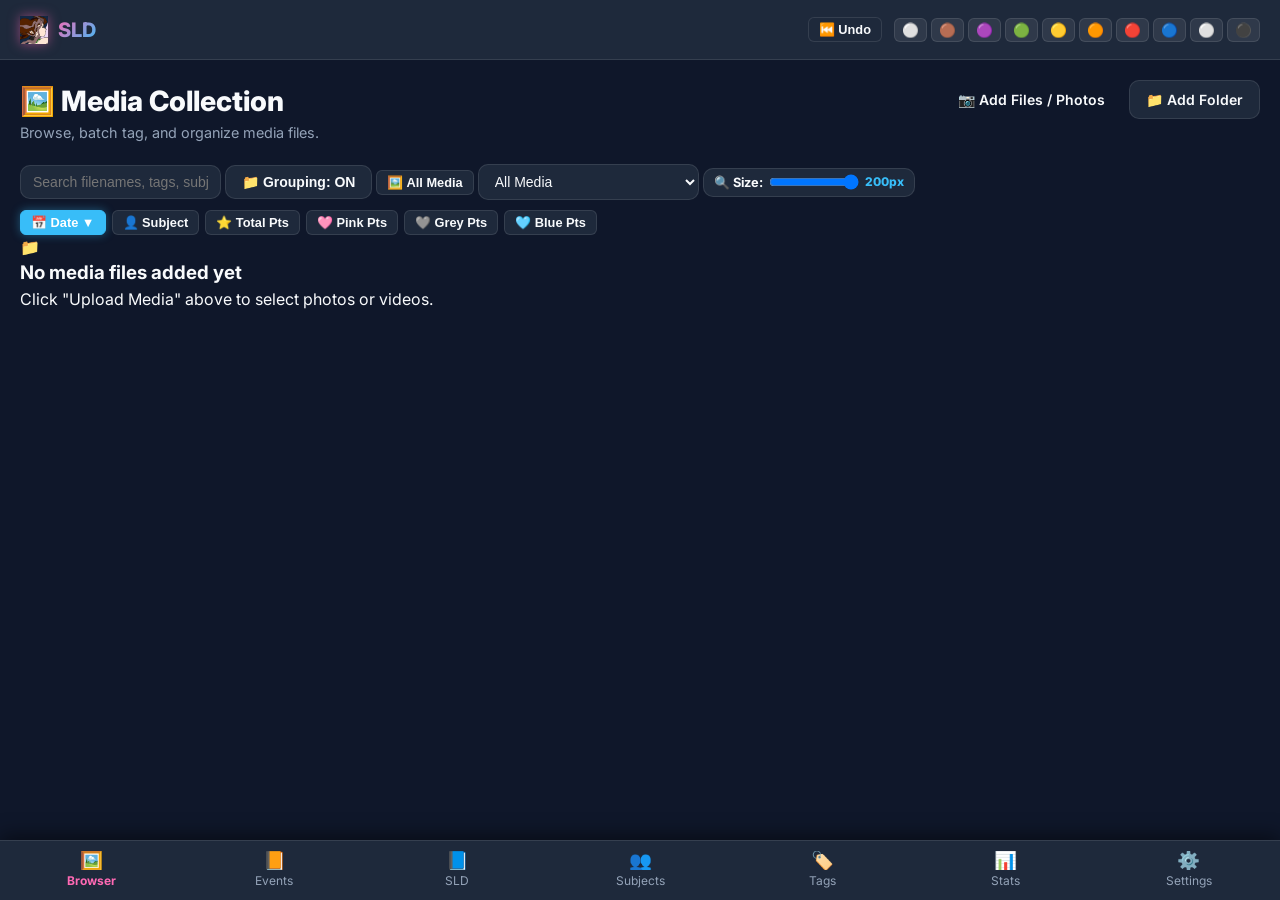
==== commit f1dc18c7: "Fix mobile responsiveness, splash centering, group filters overflow, and bottom nav bar visibility" ====
--- a/index.html
+++ b/index.html
@@ -2,7 +2,7 @@
 <html lang="en" data-theme="dark">
 <head>
   <meta charset="UTF-8">
-  <meta name="viewport" content="width=device-width, initial-scale=1.0">
+  <meta name="viewport" content="width=device-width, initial-scale=1.0, maximum-scale=1.0, user-scalable=no, viewport-fit=cover">
   <title>SLD</title>
   <link rel="icon" type="image/png" href="media/title-icon.png">
   <link rel="manifest" href="manifest.json">
@@ -82,7 +82,7 @@
           <button class="btn btn-secondary btn-sm" id="aiFilterToggleBtn">🖼️ All Media</button>
           <select id="mediaFilterTagSelect" class="select-input">
             <option value="all">All Media</option>
-            <option value="hasBlueEvents">💦 SLD Events</option>
+            <option value="hasBlueEvents">📘 SLD Events</option>
             <option value="pink3">🩷🥇 (3 Pink Hearts)</option>
             <option value="hasSubjects">Has Subject Tags</option>
             <option value="noSubjects">Does not have Subject Tags</option>
@@ -199,8 +199,8 @@
     <section id="subjectsView" class="view-page">
       <div class="page-header">
         <div class="page-title-group">
-          <h1>👥 Subjects & Profiles</h1>
-          <p>Manage individual subject profiles, groups, and rankings.</p>
+          <h1>👥 Subjects</h1>
+          <p>Subject profiles, groups, and rankings.</p>
         </div>
         <div class="page-actions" style="display:flex; gap:10px; align-items:center; flex-wrap:wrap;">
           <button class="btn btn-primary" id="openAddSubjectBtn">+ Add Subject</button>
@@ -241,54 +241,54 @@
 
         <!-- 1. Subject Leaderboards Section -->
         <div id="subjectLeaderboardsSection">
-          <h2 style="margin-top:40px; margin-bottom:16px; font-size:1.4rem; font-weight:800; border-bottom:1px solid var(--border-color); padding-bottom:8px;">🏆 Subject Leaderboards</h2>
+          <h2 style="margin-top:40px; margin-bottom:16px; font-size:1.4rem; font-weight:800; border-bottom:1px solid var(--border-color); padding-bottom:8px;">🏆 Subject Points Leaderboards</h2>
           <div class="leaderboard-grid" style="display:grid; grid-template-columns: repeat(auto-fit, minmax(240px, 1fr)); gap:20px;">
             <div class="leaderboard-card">
-              <h3>📘 SLD Points</h3>
+              <h3>📙 Events</h3>
+              <div id="eventPointsLeaderboard" style="display:flex; flex-direction:column; gap:8px;"></div>
+            </div>
+            <div class="leaderboard-card">
+              <h3>📘 Total</h3>
               <div id="sldLeaderboard" style="display:flex; flex-direction:column; gap:8px;"></div>
             </div>
             <div class="leaderboard-card">
-              <h3>🩷 Pink Hearts</h3>
+              <h3>🩷</h3>
               <div id="pinkHeartLeaderboard" style="display:flex; flex-direction:column; gap:8px;"></div>
             </div>
             <div class="leaderboard-card">
-              <h3>🩶 Grey Hearts</h3>
+              <h3>🩵</h3>
+              <div id="blueHeartLeaderboard" style="display:flex; flex-direction:column; gap:8px;"></div>
+            </div>
+            <div class="leaderboard-card">
+              <h3>🩶</h3>
               <div id="greyHeartLeaderboard" style="display:flex; flex-direction:column; gap:8px;"></div>
-            </div>
-            <div class="leaderboard-card">
-              <h3>🩵 Blue Hearts</h3>
-              <div id="blueHeartLeaderboard" style="display:flex; flex-direction:column; gap:8px;"></div>
-            </div>
-            <div class="leaderboard-card">
-              <h3>📙 Event Points</h3>
-              <div id="eventPointsLeaderboard" style="display:flex; flex-direction:column; gap:8px;"></div>
             </div>
           </div>
         </div>
 
         <!-- 2. Companion Leaderboards Section -->
         <div id="comboLeaderboardsSection" style="display:none;">
-          <h2 style="margin-top:40px; margin-bottom:16px; font-size:1.4rem; font-weight:800; border-bottom:1px solid var(--border-color); padding-bottom:8px;">⚡ Companion Leaderboards</h2>
+          <h2 style="margin-top:40px; margin-bottom:16px; font-size:1.4rem; font-weight:800; border-bottom:1px solid var(--border-color); padding-bottom:8px;">⚡ Companion Points Leaderboards</h2>
           <div class="leaderboard-grid" style="display:grid; grid-template-columns: repeat(auto-fit, minmax(240px, 1fr)); gap:20px;">
             <div class="leaderboard-card">
-              <h3>📘 SLD Points</h3>
+              <h3>📙 Events</h3>
+              <div id="comboEventLb" style="display:flex; flex-direction:column; gap:8px;"></div>
+            </div>
+            <div class="leaderboard-card">
+              <h3>📘 Total</h3>
               <div id="comboSldLb" style="display:flex; flex-direction:column; gap:8px;"></div>
             </div>
             <div class="leaderboard-card">
-              <h3>🩷 Pink Hearts</h3>
+              <h3>🩷</h3>
               <div id="comboPinkLb" style="display:flex; flex-direction:column; gap:8px;"></div>
             </div>
             <div class="leaderboard-card">
-              <h3>🩶 Grey Hearts</h3>
+              <h3>🩵</h3>
+              <div id="comboBlueLb" style="display:flex; flex-direction:column; gap:8px;"></div>
+            </div>
+            <div class="leaderboard-card">
+              <h3>🩶</h3>
               <div id="comboGreyLb" style="display:flex; flex-direction:column; gap:8px;"></div>
-            </div>
-            <div class="leaderboard-card">
-              <h3>🩵 Blue Hearts</h3>
-              <div id="comboBlueLb" style="display:flex; flex-direction:column; gap:8px;"></div>
-            </div>
-            <div class="leaderboard-card">
-              <h3>📙 Event Points</h3>
-              <div id="comboEventLb" style="display:flex; flex-direction:column; gap:8px;"></div>
             </div>
           </div>
         </div>
@@ -309,7 +309,7 @@
     <section id="sldView" class="view-page">
       <div class="page-header">
         <div class="page-title-group">
-          <h1>💦 SLD Events</h1>
+          <h1>📘 SLD Events</h1>
           <p>Recorded SLD dates, file counts, and heart medal distributions.</p>
         </div>
       </div>
@@ -354,7 +354,7 @@
             <tr>
               <th>Event Date</th>
               <th>Actions</th>
-              <th>Participants & 💦 Counts</th>
+              <th>Participants</th>
               <th>Media</th>
               <th style="text-align:right;"></th>
             </tr>
@@ -608,22 +608,32 @@
           </div>
         </div>
 
-        <!-- 📱 Progressive Web App (PWA) & Auto-Updates Card -->
+        <!-- 📱 Mobile App Installation & Updates Card -->
         <div class="chart-card">
           <div style="display:flex; align-items:center; justify-content:space-between; flex-wrap:wrap; gap:8px;">
-            <h3 style="margin:0;">📱 Progressive Web App (PWA) & Updates</h3>
-            <span class="subject-stat-badge" style="background:rgba(56,189,248,0.15); color:#38bdf8; border:1px solid #38bdf8; font-size:0.75rem;">📱 Device Specific</span>
-          </div>
-          <p class="text-muted" style="font-size:0.85rem; margin-top:4px;">Install SLD as a standalone desktop/mobile app and manage automatic version updates.</p>
-          <div style="display:flex; align-items:center; justify-content:space-between; flex-wrap:wrap; gap:16px; margin-top:12px; background:var(--bg-secondary); padding:12px 16px; border-radius:var(--radius-md); border:1px solid var(--border-color);">
+            <h3 style="margin:0;">📱 Mobile App Installation & Updates</h3>
+            <span id="appEnvironmentBadge" class="subject-stat-badge" style="background:rgba(56,189,248,0.15); color:#38bdf8; border:1px solid #38bdf8; font-size:0.75rem;">📱 Mobile & Desktop PWA V1.2.0</span>
+          </div>
+          <p class="text-muted" style="font-size:0.85rem; margin-top:4px;">Install SLD directly onto your Android phone, iPhone, or Desktop for offline use, full-screen playback, and fast performance.</p>
+
+          <div style="display:flex; align-items:center; justify-content:space-between; flex-wrap:wrap; gap:16px; margin-top:12px; background:var(--bg-secondary); padding:14px 16px; border-radius:var(--radius-md); border:1px solid var(--border-color);">
             <div style="display:flex; align-items:center; gap:10px;">
               <input type="checkbox" id="autoUpdateToggle" style="width:18px; height:18px; cursor:pointer;" checked>
               <label for="autoUpdateToggle" style="font-size:0.85rem; font-weight:700; cursor:pointer;">🔄 Automatically update on app launch</label>
             </div>
-            <div style="display:flex; gap:8px; align-items:center;">
+            <div style="display:flex; gap:8px; align-items:center; flex-wrap:wrap;">
               <button class="btn btn-secondary btn-sm" id="checkForUpdatesBtn">🚀 Check for Updates</button>
-              <button class="btn btn-primary btn-sm" id="installPwaBtn" style="display:none;">📲 Install App</button>
-            </div>
+              <button class="btn btn-primary btn-sm" id="installPwaBtn" style="display:inline-block; font-weight:800; padding:6px 14px;">📲 Install App to Phone / Desktop</button>
+            </div>
+          </div>
+
+          <!-- Installation Guide for Android & iOS -->
+          <div style="margin-top:14px; background:rgba(0,0,0,0.3); border:1px solid var(--border-color); border-radius:var(--radius-md); padding:12px 16px; font-size:0.82rem;">
+            <div style="font-weight:800; color:var(--accent-blue); margin-bottom:6px;">📲 How to install on your phone:</div>
+            <ul style="padding-left:18px; line-height:1.6; color:var(--text-secondary);">
+              <li><strong>Android (Chrome/Firefox/Edge)</strong>: Tap <strong>📲 Install App to Phone</strong> above OR open browser menu <strong style="color:#fff;">⋮</strong> → tap <strong style="color:#fff;">"Add to Home screen"</strong> or <strong style="color:#fff;">"Install app"</strong>.</li>
+              <li><strong>iPhone / iPad (Safari)</strong>: Tap Share <strong style="color:#fff;">⎋</strong> → scroll down and tap <strong style="color:#fff;">"Add to Home Screen"</strong>.</li>
+            </ul>
           </div>
         </div>
 
--- a/css/styles.css
+++ b/css/styles.css
@@ -38,13 +38,32 @@
 }
 
 * { box-sizing: border-box; margin: 0; padding: 0; }
+html, body {
+  max-width: 100vw;
+  overflow-x: hidden;
+  position: relative;
+  width: 100%;
+}
 body {
-  font-family: 'Inter', -apple-system, BlinkMacSystemFont, sans-serif;
+  font-family: 'Inter', -apple-system, BlinkMacSystemFont, 'Segoe UI', Roboto, sans-serif;
   background-color: var(--bg-primary);
   color: var(--text-primary);
   line-height: 1.5;
   min-height: 100vh;
-  padding-bottom: 80px;
+  min-height: 100dvh;
+  padding-bottom: calc(90px + env(safe-area-inset-bottom, 0px)) !important;
+}
+
+.main-content, .view-page {
+  padding-bottom: calc(90px + env(safe-area-inset-bottom, 0px)) !important;
+  min-width: 0;
+}
+
+/* Firefox Grid & Flexbox Compatibility Resets */
+.media-grid, .media-card, .leader-item, .chart-card {
+  min-width: 0;
+  min-height: 0;
+  -moz-box-sizing: border-box;
 }
 
 /* Table Borders & Formatting */
@@ -123,6 +142,23 @@
   position: sticky;
   top: 0;
   z-index: 100;
+  max-width: 100vw;
+  box-sizing: border-box;
+}
+
+#headerGroupFiltersContainer {
+  display: flex;
+  gap: 6px;
+  align-items: center;
+  overflow-x: auto;
+  max-width: calc(100vw - 150px);
+  white-space: nowrap;
+  -webkit-overflow-scrolling: touch;
+  scrollbar-width: none;
+  padding: 2px 0;
+}
+#headerGroupFiltersContainer::-webkit-scrollbar {
+  display: none;
 }
 
 .brand-container {
@@ -568,10 +604,12 @@
 .splash-screen {
   position: fixed; inset: 0; z-index: 999999;
   display: none; flex-direction: column; align-items: center; justify-content: center;
-  background: radial-gradient(circle at center, rgba(15, 23, 42, 0.85) 0%, rgba(2, 6, 23, 0.98) 100%);
+  background: radial-gradient(circle at center, rgba(15, 23, 42, 0.92) 0%, rgba(2, 6, 23, 0.99) 100%);
   overflow: hidden; opacity: 1; pointer-events: none;
   transition: opacity 0.5s ease-out;
   cursor: pointer;
+  padding: 20px;
+  box-sizing: border-box;
 }
 
 .splash-screen.active {
@@ -602,23 +640,26 @@
 .splash-content {
   position: relative; z-index: 2; text-align: center;
   animation: splashZoom 0.5s ease-out forwards;
+  max-width: 90vw; width: 100%;
+  display: flex; flex-direction: column; align-items: center; justify-content: center;
 }
 
 .splash-logo-img {
-  width: 96px; height: 96px; object-fit: contain; margin-bottom: 12px;
+  width: clamp(64px, 15vw, 96px); height: clamp(64px, 15vw, 96px); object-fit: contain; margin-bottom: 12px;
   filter: drop-shadow(0 0 20px rgba(255, 105, 180, 0.6));
 }
 
 .splash-title {
-  font-size: 4.5rem; font-weight: 900; letter-spacing: 4px;
+  font-size: clamp(2.4rem, 10vw, 4.5rem); font-weight: 900; letter-spacing: 2px;
   background: linear-gradient(135deg, #ff69b4, #a855f7, #38bdf8);
   -webkit-background-clip: text; -webkit-text-fill-color: transparent;
   margin-bottom: 6px; text-shadow: 0 0 30px rgba(255, 105, 180, 0.4);
+  word-break: break-word;
 }
 
 .splash-subtitle {
-  font-size: 1.25rem; font-weight: 600; color: var(--text-secondary);
-  letter-spacing: 2px; text-transform: uppercase;
+  font-size: clamp(0.85rem, 4vw, 1.25rem); font-weight: 600; color: var(--text-secondary);
+  letter-spacing: 1.5px; text-transform: uppercase;
 }
 
 @keyframes splashZoom {
@@ -641,19 +682,31 @@
 
 /* Bottom Navigation Bar */
 .bottom-nav {
-  position: fixed; bottom: 0; left: 0; right: 0; height: 64px;
-  background: var(--bg-secondary); border-top: 1px solid var(--border-color);
-  display: flex; justify-content: space-around; align-items: center;
-  z-index: 1000; transition: transform 0.3s ease;
-}
-.bottom-nav.nav-hidden { transform: translateY(100%); }
+  position: fixed !important; bottom: 0 !important; left: 0 !important; right: 0 !important;
+  width: 100vw !important; max-width: 100% !important;
+  height: calc(60px + env(safe-area-inset-bottom, 0px)) !important;
+  padding-bottom: env(safe-area-inset-bottom, 0px) !important;
+  background: var(--bg-secondary) !important; border-top: 1px solid var(--border-color) !important;
+  display: flex !important; justify-content: space-around !important; align-items: center !important;
+  z-index: 99999 !important; transition: transform 0.3s ease;
+  box-shadow: 0 -4px 20px rgba(0, 0, 0, 0.5);
+  box-sizing: border-box !important;
+}
+.bottom-nav.nav-hidden { transform: translateY(0) !important; }
 
 .nav-item {
   display: flex; flex-direction: column; align-items: center; justify-content: center;
-  color: var(--text-secondary); font-size: 0.75rem; cursor: pointer; gap: 2px; flex: 1;
+  color: var(--text-secondary); font-size: 0.7rem; cursor: pointer; gap: 2px; flex: 1; min-width: 0; padding: 4px 1px;
+}
+.nav-item span {
+  font-size: clamp(0.6rem, 2.4vw, 0.75rem);
+  white-space: nowrap;
+  overflow: hidden;
+  text-overflow: ellipsis;
+  max-width: 100%;
 }
 .nav-item.active { color: var(--accent-pink); font-weight: 700; }
-.nav-icon { font-size: 1.2rem; }
+.nav-icon { font-size: 1.15rem !important; line-height: 1; }
 
 /* Modal Backdrops & Cards */
 .modal-backdrop {
@@ -827,12 +880,22 @@
 
 /* Mobile Touch & Small Screen Responsiveness (<768px) */
 @media (max-width: 768px) {
-  .page-header { flex-direction: column; align-items: flex-start; gap: 12px; }
-  .page-actions { width: 100%; flex-wrap: wrap; }
-  .page-actions label, .page-actions button { flex: 1; min-width: 130px; text-align: center; justify-content: center; min-height: 44px; display: inline-flex; align-items: center; }
-  .media-toolbar { flex-direction: column; gap: 10px; }
+  .app-header { padding: 0 10px; }
+  .brand-title { font-size: 1.05rem; }
+  #headerGroupFiltersContainer { max-width: calc(100vw - 120px); }
+  .main-content { padding: 12px 12px calc(84px + env(safe-area-inset-bottom, 0px)) 12px !important; }
+  .page-header { flex-direction: column; align-items: flex-start; gap: 10px; }
+  .page-title-group h1 { font-size: 1.35rem; }
+  .page-title-group p { font-size: 0.85rem; }
+  .page-actions { width: 100%; flex-wrap: wrap; gap: 8px; }
+  .page-actions label, .page-actions button { flex: 1; min-width: 110px; text-align: center; justify-content: center; min-height: 40px; display: inline-flex; align-items: center; }
+  .media-toolbar { flex-direction: column; gap: 8px; }
   .search-filter-group { width: 100%; flex-direction: column; align-items: stretch; }
-  .selection-banner-sticky { bottom: 75px !important; width: 96% !important; left: 2% !important; transform: none !important; }
-  .floating-heart-overlay { bottom: 25px !important; padding: 8px 14px !important; gap: 8px !important; }
-  .lightbox-nav-btn { width: 44px; height: 44px; font-size: 1.5rem; }
-}
+  .media-grid { grid-template-columns: repeat(auto-fill, minmax(130px, 1fr)) !important; gap: 10px !important; }
+  .leaderboard-grid { grid-template-columns: 1fr !important; gap: 12px !important; }
+  .sorting-toolbar { padding: 8px !important; gap: 6px !important; }
+  .selection-banner-sticky { bottom: 70px !important; width: 94% !important; left: 3% !important; transform: none !important; padding: 10px 14px !important; }
+  .floating-heart-overlay { bottom: 20px !important; padding: 8px 12px !important; gap: 6px !important; }
+  .lightbox-nav-btn { width: 40px; height: 40px; font-size: 1.3rem; }
+  .modal-card { width: 95% !important; padding: 16px !important; margin: 10px auto !important; }
+}
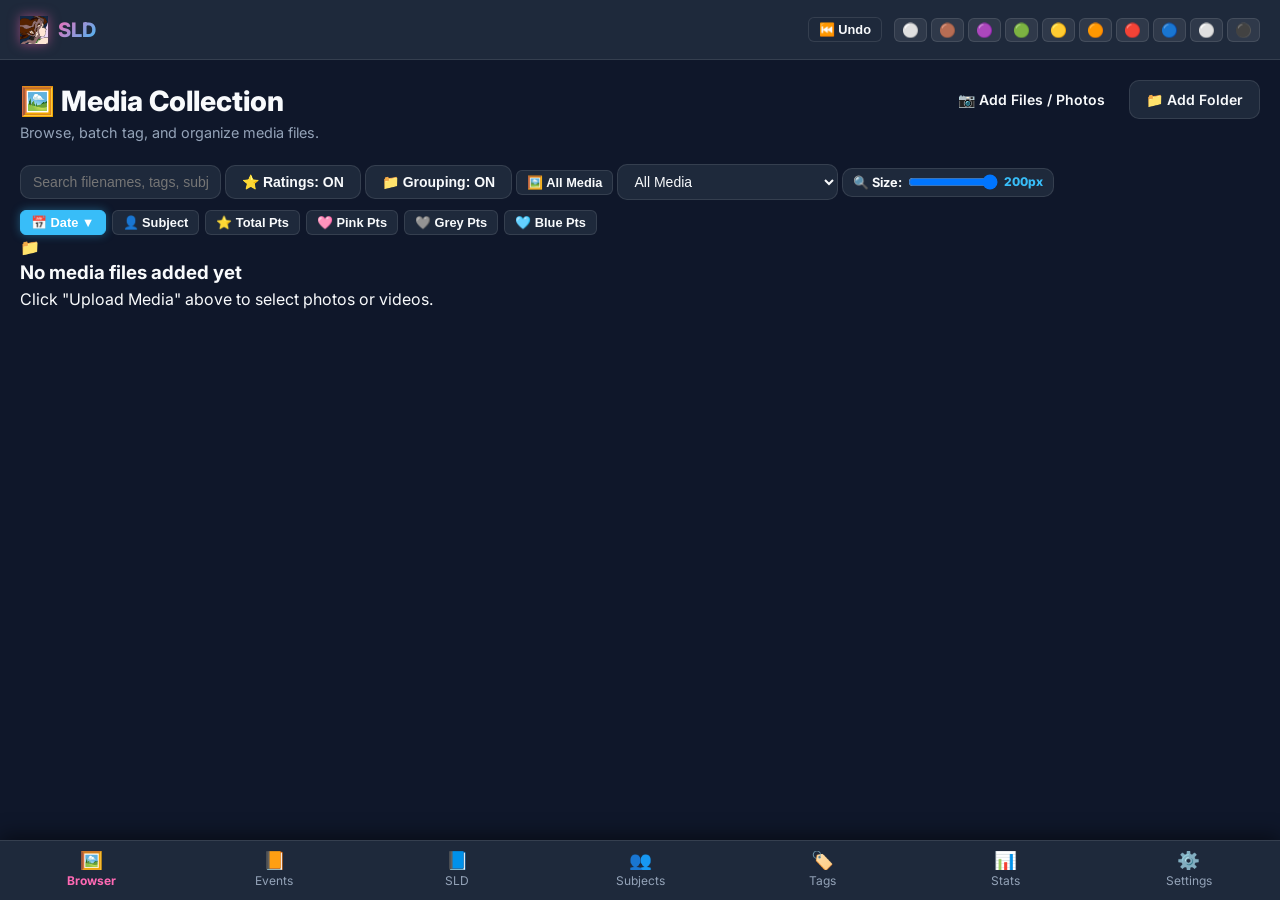
==== commit 760d6a74: "Add 5-star ratings system, section layout hierarchy, expandable rejected box, and mobile Firefox fol" ====
--- a/index.html
+++ b/index.html
@@ -67,7 +67,7 @@
             📷 Add Files / Photos
             <input type="file" id="mediaFileInput" multiple accept="image/*,video/*" style="display:none;">
           </label>
-          <label class="btn btn-secondary" style="cursor:pointer;" title="Upload an entire directory folder (Desktop browsers only)">
+          <label class="btn btn-secondary" id="mediaFolderInputLabel" style="cursor:pointer;" title="Upload an entire directory folder (Desktop browsers only)">
             📁 Add Folder
             <input type="file" id="mediaFolderInput" webkitdirectory directory multiple style="display:none;">
           </label>
@@ -78,11 +78,19 @@
       <div class="media-toolbar">
         <div class="search-filter-group" style="flex-wrap:wrap;">
           <input type="text" id="mediaSearchInput" class="input-text" placeholder="Search filenames, tags, subjects..." style="flex:1; min-width:200px;">
+          <button class="btn btn-secondary" id="toggleMediaRatingsBtn" title="⭐ Star Ratings">⭐ Ratings: ON</button>
           <button class="btn btn-secondary" id="toggleMediaGroupBtn" title="Toggle grouping by Subject Group">📁 Grouping: ON</button>
           <button class="btn btn-secondary btn-sm" id="aiFilterToggleBtn">🖼️ All Media</button>
           <select id="mediaFilterTagSelect" class="select-input">
             <option value="all">All Media</option>
             <option value="hasBlueEvents">📘 SLD Events</option>
+            <option value="star5">⭐⭐⭐⭐⭐ 5 Stars</option>
+            <option value="star4">⭐⭐⭐⭐ 4 Stars</option>
+            <option value="star3">⭐⭐⭐ 3 Stars</option>
+            <option value="star2">⭐⭐ 2 Stars</option>
+            <option value="star1">⭐ 1 Star</option>
+            <option value="star0">☆ 0 Stars (Unrated)</option>
+            <option value="rejected">🚫 Rejected</option>
             <option value="pink3">🩷🥇 (3 Pink Hearts)</option>
             <option value="hasSubjects">Has Subject Tags</option>
             <option value="noSubjects">Does not have Subject Tags</option>
@@ -870,6 +878,21 @@
           </div>
           <div id="lbNormalTagsContainer"></div>
         </div>
+
+        <!-- Star Rating Override Section -->
+        <div>
+          <div style="font-weight:700; font-size:0.85rem; margin-bottom:6px;">⭐ Star Rating & Overrides</div>
+          <div id="lbRatingControls" style="display:flex; gap:6px; flex-wrap:wrap; align-items:center; margin-bottom:8px;">
+            <button class="btn btn-secondary btn-sm rating-override-btn" data-rating="-1" title="Mark as Rejected">🚫 Rejected</button>
+            <button class="btn btn-secondary btn-sm rating-override-btn" data-rating="1" title="1 Star">⭐ 1</button>
+            <button class="btn btn-secondary btn-sm rating-override-btn" data-rating="2" title="2 Stars">⭐ 2</button>
+            <button class="btn btn-secondary btn-sm rating-override-btn" data-rating="3" title="3 Stars">⭐ 3</button>
+            <button class="btn btn-secondary btn-sm rating-override-btn" data-rating="4" title="4 Stars">⭐ 4</button>
+            <button class="btn btn-secondary btn-sm rating-override-btn" data-rating="5" title="5 Stars">⭐ 5</button>
+            <button class="btn btn-secondary btn-sm rating-override-btn" data-rating="auto" title="Reset to Auto Calculation">🔄 Auto</button>
+          </div>
+          <div id="lbRatingBadgeInfo" style="font-size:0.8rem; font-weight:700; color:var(--text-secondary);"></div>
+        </div>
       </div>
     </div>
   </div>
--- a/css/styles.css
+++ b/css/styles.css
@@ -707,6 +707,41 @@
 }
 .nav-item.active { color: var(--accent-pink); font-weight: 700; }
 .nav-icon { font-size: 1.15rem !important; line-height: 1; }
+
+/* Star Rating Sections & Accordion Layout */
+.media-rating-section {
+  width: 100%;
+  margin-bottom: 32px;
+}
+.media-rating-header {
+  font-weight: 800;
+  font-size: 1.25rem;
+  color: #facc15;
+  margin-bottom: 16px;
+  padding-bottom: 8px;
+  border-bottom: 2px solid rgba(250, 204, 21, 0.3);
+  display: flex;
+  align-items: center;
+  justify-content: space-between;
+}
+.rejected-accordion-card {
+  width: 100%;
+  margin-top: 40px;
+  background: var(--bg-secondary);
+  border: 1px solid var(--border-color);
+  border-radius: var(--radius-lg);
+  padding: 16px;
+}
+.rating-override-btn {
+  font-size: 0.8rem;
+  padding: 4px 10px;
+  border-radius: 14px;
+  transition: all 0.2s ease;
+}
+.rating-override-btn.active {
+  box-shadow: 0 0 10px rgba(255, 105, 180, 0.5);
+  border-color: #fff !important;
+}
 
 /* Modal Backdrops & Cards */
 .modal-backdrop {
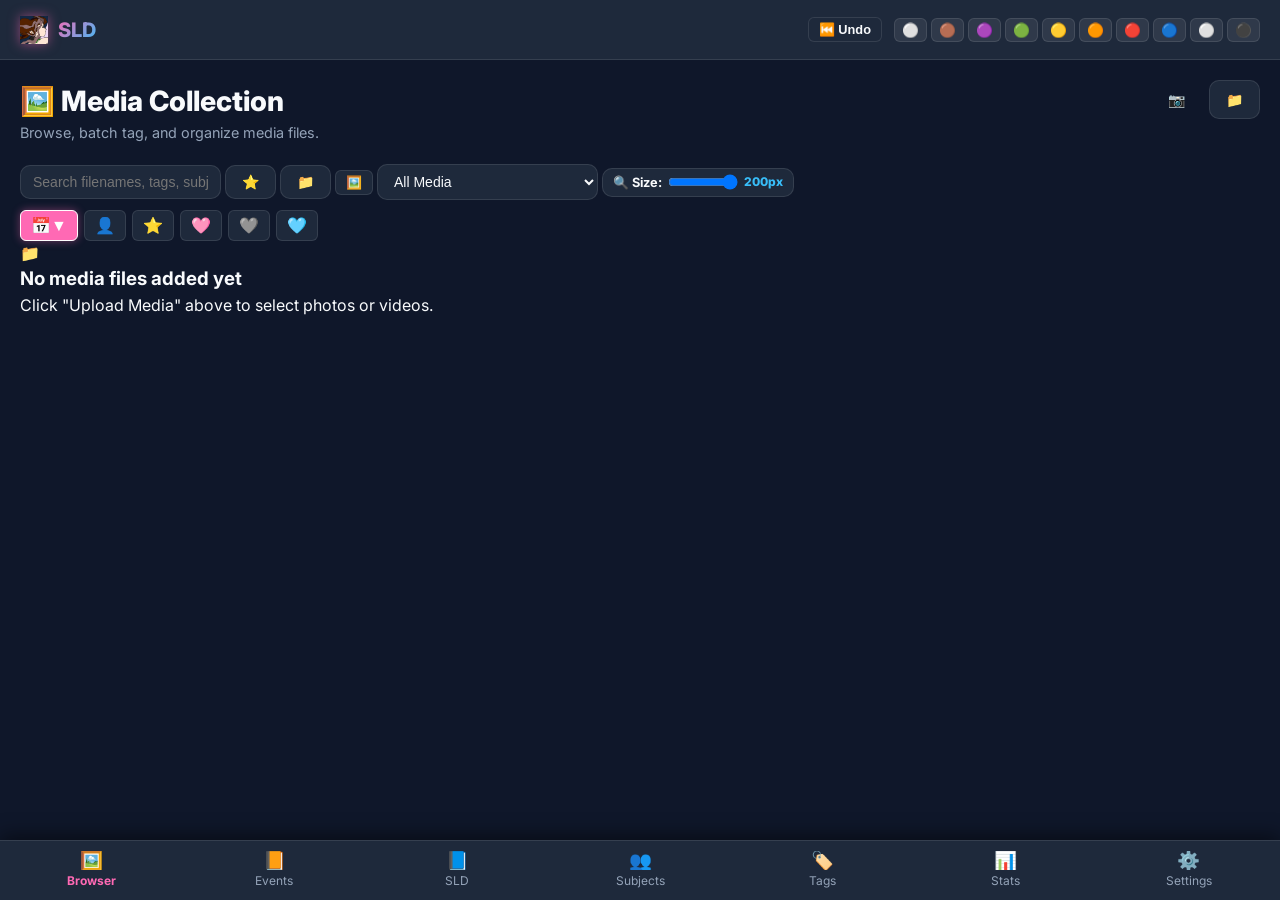
==== commit 069fb595: "Fix mobile upload progress modal visibility, hide mobile folder button, and convert toolbar & sort b" ====
--- a/index.html
+++ b/index.html
@@ -63,12 +63,12 @@
           <p>Browse, batch tag, and organize media files.</p>
         </div>
         <div class="page-actions" style="display:flex; gap:8px; flex-wrap:wrap;">
-          <label class="btn btn-accent-blue" style="cursor:pointer;" title="Upload individual photos and videos (Works on Mobile & Desktop)">
-            📷 Add Files / Photos
+          <label class="btn btn-accent-blue" style="cursor:pointer;" title="📷 Add Files / Photos">
+            📷
             <input type="file" id="mediaFileInput" multiple accept="image/*,video/*" style="display:none;">
           </label>
-          <label class="btn btn-secondary" id="mediaFolderInputLabel" style="cursor:pointer;" title="Upload an entire directory folder (Desktop browsers only)">
-            📁 Add Folder
+          <label class="btn btn-secondary" id="mediaFolderInputLabel" style="cursor:pointer;" title="📁 Add Folder (Desktop browsers only)">
+            📁
             <input type="file" id="mediaFolderInput" webkitdirectory directory multiple style="display:none;">
           </label>
         </div>
@@ -77,10 +77,10 @@
       <!-- Media Toolbar Search, Filter & Sort -->
       <div class="media-toolbar">
         <div class="search-filter-group" style="flex-wrap:wrap;">
-          <input type="text" id="mediaSearchInput" class="input-text" placeholder="Search filenames, tags, subjects..." style="flex:1; min-width:200px;">
-          <button class="btn btn-secondary" id="toggleMediaRatingsBtn" title="⭐ Star Ratings">⭐ Ratings: ON</button>
-          <button class="btn btn-secondary" id="toggleMediaGroupBtn" title="Toggle grouping by Subject Group">📁 Grouping: ON</button>
-          <button class="btn btn-secondary btn-sm" id="aiFilterToggleBtn">🖼️ All Media</button>
+          <input type="text" id="mediaSearchInput" class="input-text" placeholder="Search filenames, tags, subjects..." style="flex:1; min-width:140px;">
+          <button class="btn btn-secondary active-sort" id="toggleMediaRatingsBtn" title="⭐ Star Ratings: ON">⭐</button>
+          <button class="btn btn-secondary active-sort" id="toggleMediaGroupBtn" title="📁 Subject Grouping: ON">📁</button>
+          <button class="btn btn-secondary btn-sm" id="aiFilterToggleBtn" title="🖼️ Filter: All Media">🖼️</button>
           <select id="mediaFilterTagSelect" class="select-input">
             <option value="all">All Media</option>
             <option value="hasBlueEvents">📘 SLD Events</option>
@@ -97,18 +97,18 @@
           </select>
           <div style="display:inline-flex; align-items:center; gap:6px; background:var(--bg-secondary); border:1px solid var(--border-color); padding:4px 10px; border-radius:var(--radius-md);">
             <span style="font-size:0.8rem; font-weight:700;">🔍 Size:</span>
-            <input type="range" id="globalThumbSizeSlider" min="50" max="200" step="5" value="200" style="width:90px; cursor:pointer;">
+            <input type="range" id="globalThumbSizeSlider" min="50" max="200" step="5" value="200" style="width:70px; cursor:pointer;">
             <span id="globalThumbSizeVal" style="font-size:0.75rem; font-weight:800; min-width:38px; color:var(--accent-blue);">200px</span>
           </div>
         </div>
         <!-- 3-Deep Cascade Sort Toggle Buttons -->
         <div id="mediaSortButtonsToolbar" style="display:flex; flex-wrap:wrap; gap:6px; margin-top:10px;">
-          <button type="button" class="btn btn-secondary btn-sm sort-toggle-btn" data-key="date">📅 Date</button>
-          <button type="button" class="btn btn-secondary btn-sm sort-toggle-btn" data-key="subject">👤 Subject</button>
-          <button type="button" class="btn btn-secondary btn-sm sort-toggle-btn" data-key="totalPts">⭐ Total Pts</button>
-          <button type="button" class="btn btn-secondary btn-sm sort-toggle-btn" data-key="pinkPts">🩷 Pink Pts</button>
-          <button type="button" class="btn btn-secondary btn-sm sort-toggle-btn" data-key="greyPts">🩶 Grey Pts</button>
-          <button type="button" class="btn btn-secondary btn-sm sort-toggle-btn" data-key="bluePts">🩵 Blue Pts</button>
+          <button type="button" class="btn btn-secondary btn-sm sort-toggle-btn" data-key="date" title="📅 Date Sort">📅</button>
+          <button type="button" class="btn btn-secondary btn-sm sort-toggle-btn" data-key="subject" title="👤 Subject Sort">👤</button>
+          <button type="button" class="btn btn-secondary btn-sm sort-toggle-btn" data-key="totalPts" title="⭐ Total Points Sort">⭐</button>
+          <button type="button" class="btn btn-secondary btn-sm sort-toggle-btn" data-key="pinkPts" title="🩷 Pink Heart Points Sort">🩷</button>
+          <button type="button" class="btn btn-secondary btn-sm sort-toggle-btn" data-key="greyPts" title="🩶 Grey Heart Points Sort">🩶</button>
+          <button type="button" class="btn btn-secondary btn-sm sort-toggle-btn" data-key="bluePts" title="🩵 Blue Heart Points Sort">🩵</button>
         </div>
       </div>
 
--- a/css/styles.css
+++ b/css/styles.css
@@ -741,6 +741,30 @@
 .rating-override-btn.active {
   box-shadow: 0 0 10px rgba(255, 105, 180, 0.5);
   border-color: #fff !important;
+}
+
+/* Compact Emoji Toolbar Buttons & Mobile Rules */
+@media (max-width: 768px) {
+  #mediaFolderInputLabel {
+    display: none !important;
+  }
+}
+.sort-toggle-btn {
+  font-size: 1rem;
+  padding: 5px 10px;
+  min-width: 38px;
+  display: inline-flex;
+  align-items: center;
+  justify-content: center;
+  gap: 2px;
+  font-weight: 800;
+  transition: all 0.2s ease;
+}
+.sort-toggle-btn.active-sort {
+  background: var(--accent-pink) !important;
+  color: #fff !important;
+  border-color: #fff !important;
+  box-shadow: 0 0 8px rgba(255, 105, 180, 0.4);
 }
 
 /* Modal Backdrops & Cards */
